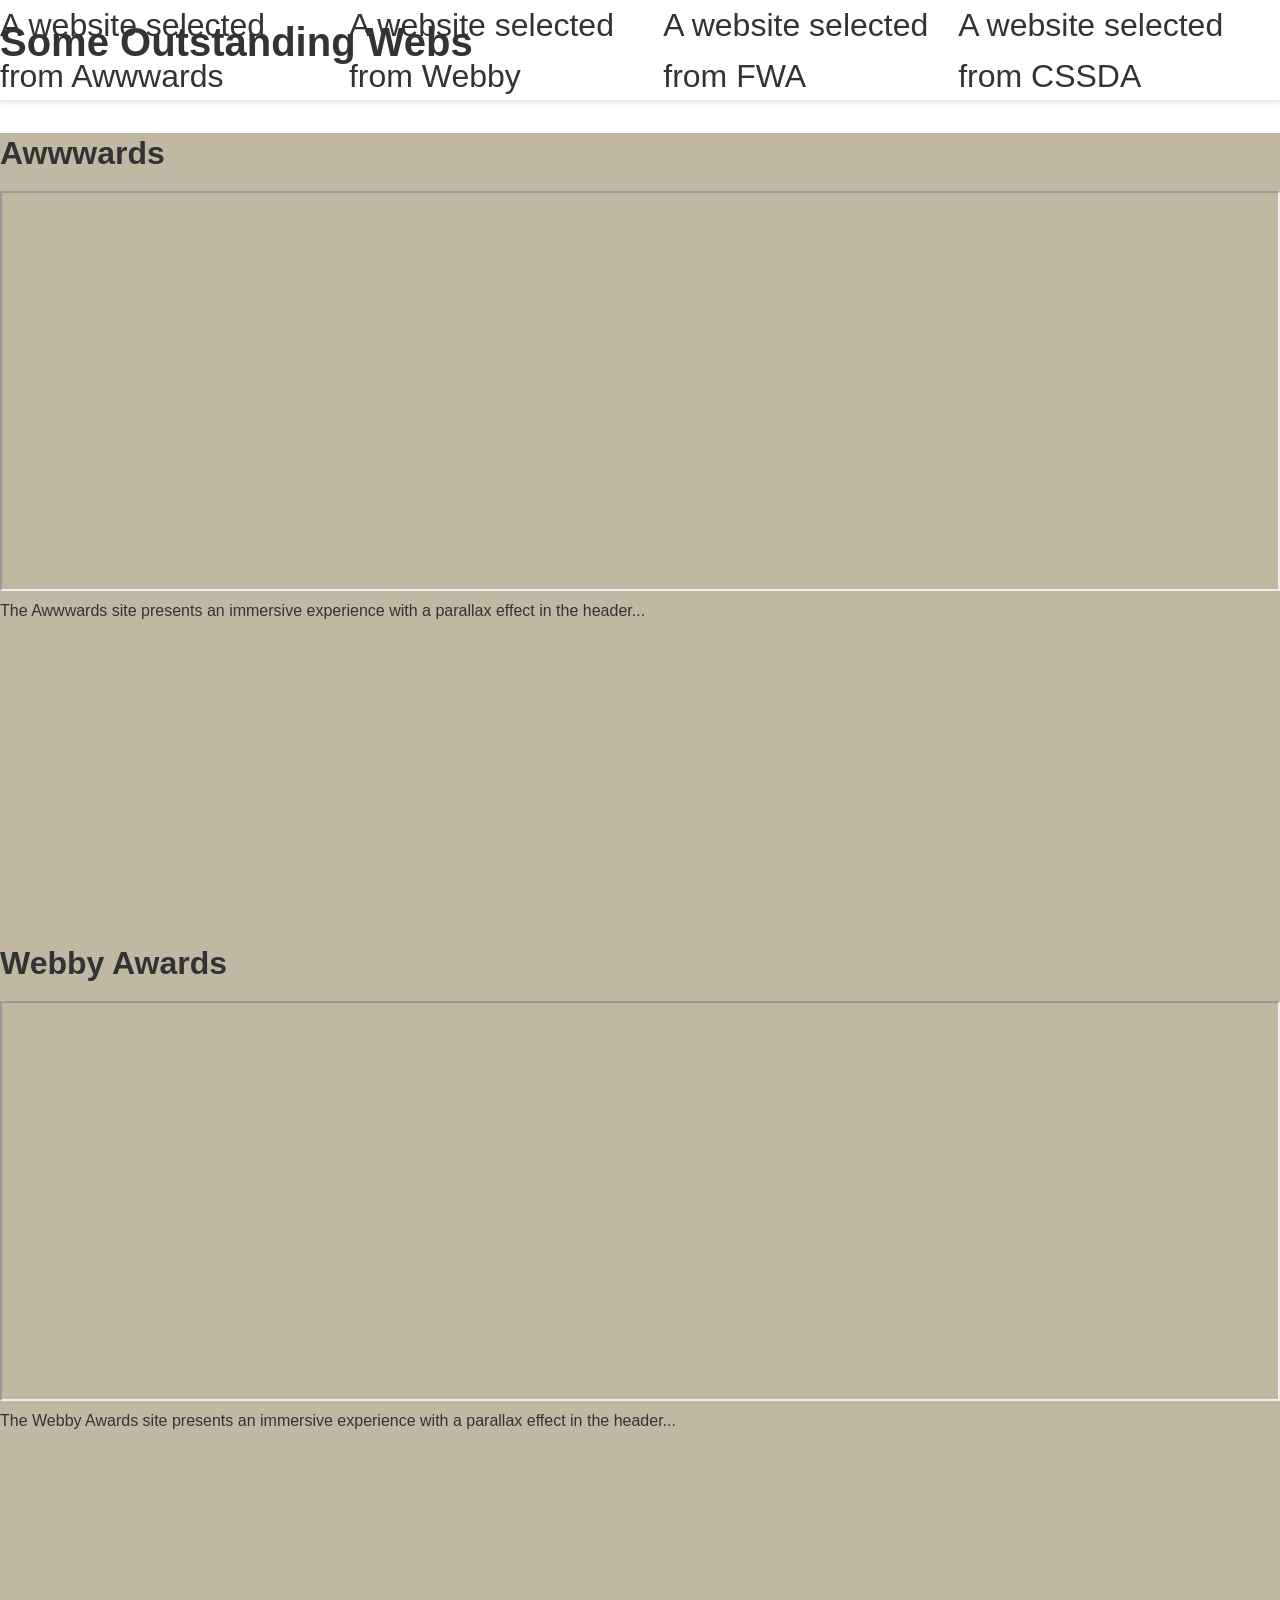
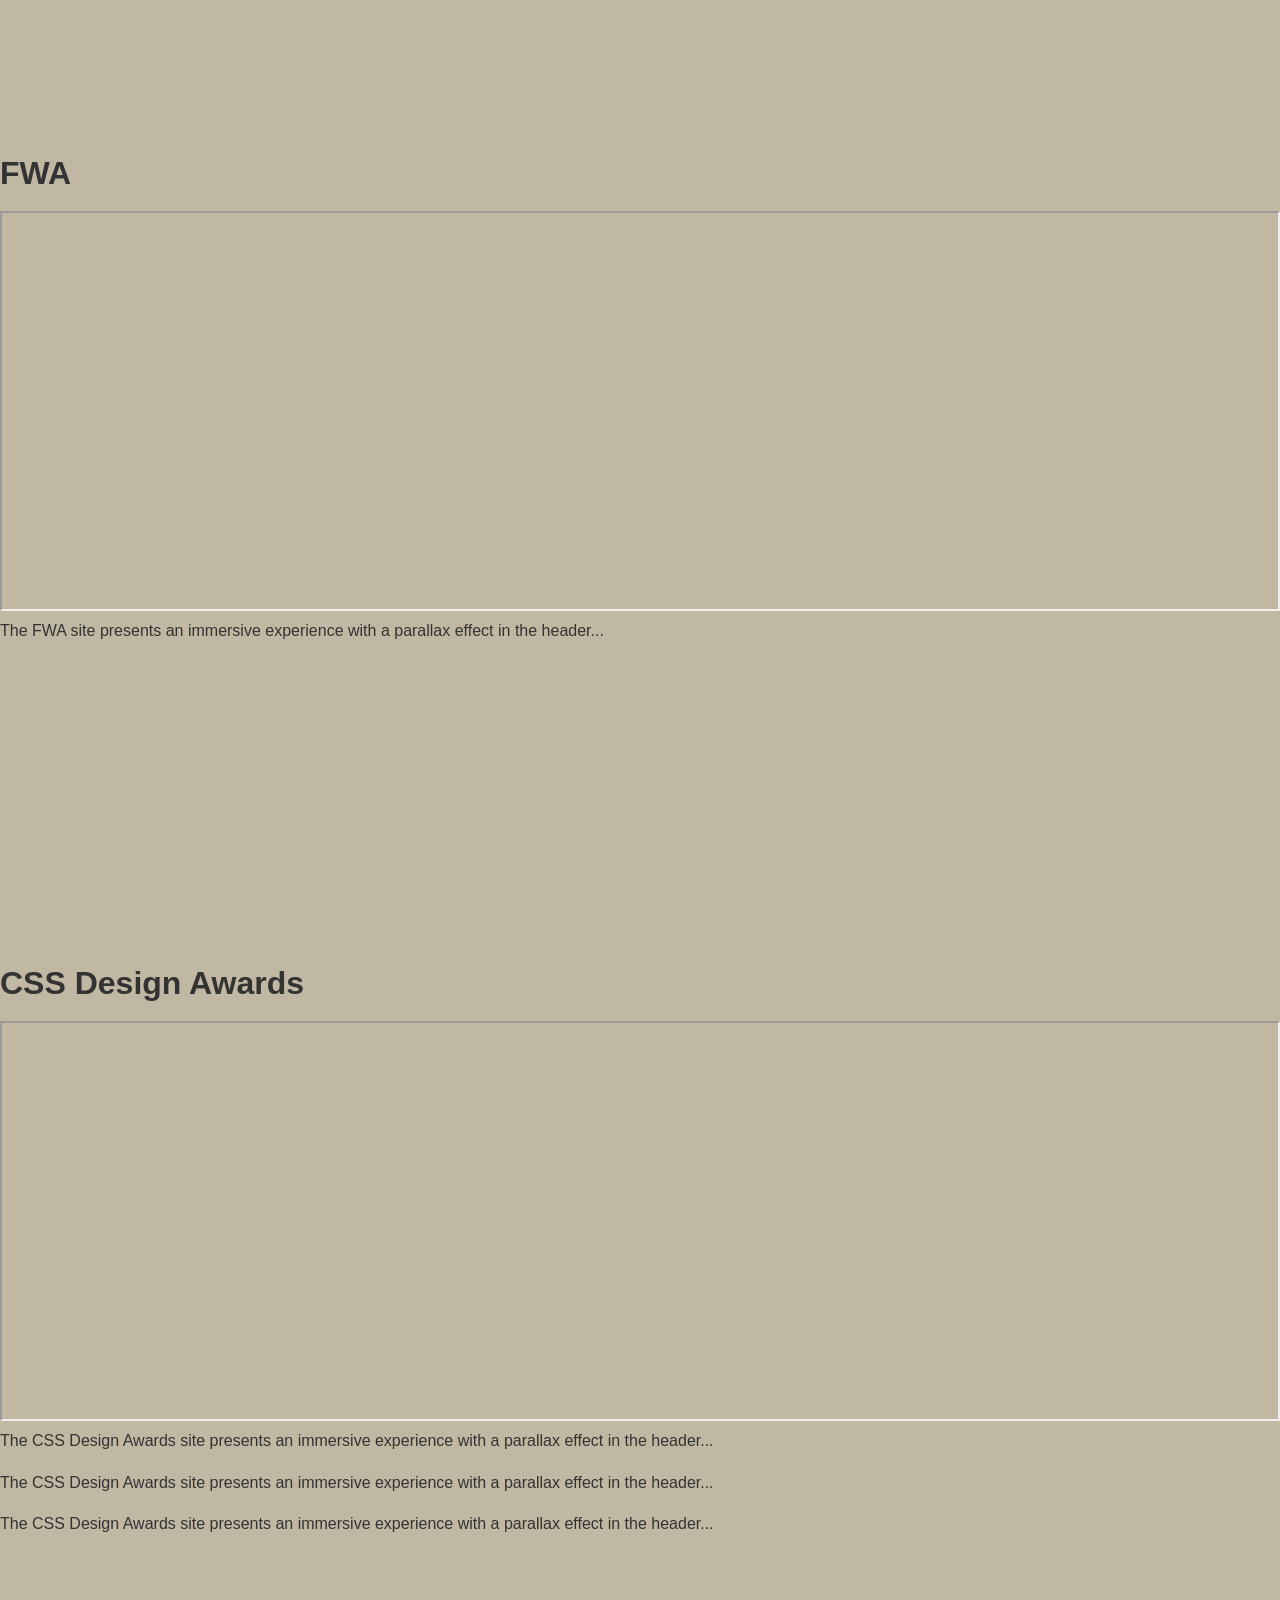
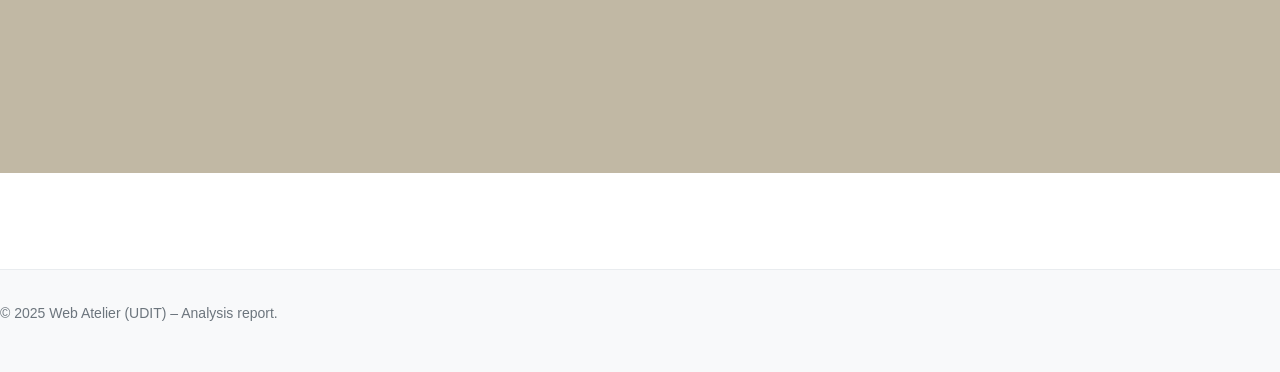
==== sow/index.html @ a5dc0230 "exercises" ====
<!DOCTYPE html>
<html lang="en">
  <head>
    <meta charset="UTF-8" />
    <meta name="viewport" content="width=device-width, initial-scale=1.0" />
    <title>Some Outstanding Webs – Analysis of Award-Winning Sites</title>
    <link rel="stylesheet" href="../assets/css/index.css" />
    <link rel="stylesheet" href="../assets/css/sow.css" />
  </head>
  <body>
    <header>
      <h1>Some Outstanding Webs</h1>
      <nav>
        <!-- Fixed navigation menu -->
        <ul>
          <li><a href="#site-awwwards">A website selected from Awwwards</a></li>
          <li><a href="#site-webby">A website selected from Webby</a></li>
          <li><a href="#site-fwa">A website selected from FWA</a></li>
          <li>
            <a
              href="https://blogs2.fasos.maastrichtuniversity.nl/digitalsociety/2022023/zofiaobiedzinska2022/2022/10/18/about-me/"
              >A website selected from CSSDA</a
            >
          </li>
        </ul>
      </nav>
    </header>

    <main>
      <!-- Individual sections for each site -->
      <section id="site-awwwards">
        <h2>Awwwards</h2>
        <!-- Analysis content for the Awwwards site -->
        <iframe
          src="https://www.awwwards.com"
          title="Awwwards site"
          width="100%"
          height="400"
          loading="lazy"
        >
        </iframe>
        <div class="analysis-text">
          <p>
            The Awwwards site presents an immersive experience with a parallax
            effect in the header...
          </p>
          <!-- more paragraphs -->
        </div>
        <br />
      </section>

      <section id="site-webby">
        <h2>Webby Awards</h2>
        <!-- Analysis content for the Webby site -->
        <iframe
          src="https://www.awwwards.com"
          title="Webby Awards"
          width="100%"
          height="400"
          loading="lazy"
        >
        </iframe>
        <div class="analysis-text">
          <p>
            The Webby Awards site presents an immersive experience with a
            parallax effect in the header...
          </p>
          <!-- more paragraphs -->
        </div>
        <br />
      </section>

      <section id="site-FWA">
        <h2>FWA</h2>
        <!-- Analysis content for the Awwwards site -->
        <iframe
          src="https://www.awwwards.com"
          title="FWA"
          width="100%"
          height="400"
          loading="lazy"
        >
        </iframe>
        <div class="analysis-text">
          <p>
            The FWA site presents an immersive experience with a parallax effect
            in the header...
          </p>
          <!-- more paragraphs -->
        </div>
        <br />
      </section>

      <section id="site-CSS Design Awards">
        <h2>CSS Design Awards</h2>
        <!-- Analysis content for the Webby site -->
        <iframe
          src="https://www.awwwards.com"
          title="CSS Design Awards"
          width="100%"
          height="400"
          loading="lazy"
        >
        </iframe>
        <div class="analysis-text">
          <p>
            The CSS Design Awards site presents an immersive experience with a
            parallax effect in the header...
          </p>
          <p>
            The CSS Design Awards site presents an immersive experience with a
            parallax effect in the header...
          </p>
          <p>
            The CSS Design Awards site presents an immersive experience with a
            parallax effect in the header...
          </p>
          <!-- more paragraphs -->
        </div>
        <br />
      </section>

      <!-- More sections for FWA, CSS Design Awards, etc. -->
    </main>

    <footer>
      <p>© 2025 Web Atelier (UDIT) – Analysis report.</p>
    </footer>
  </body>
</html>
---- assets/css/index.css ----
@import url(https:;//meyerweb.com/eric/tools/css/reset/reset.css);
@import url(site.css);
---- assets/css/sow.css ----
section {
  height: 90vh;
  background-color: rgb(193, 184, 164);
}

header {
  background: #ffffff;
  box-shadow: 0 2px 5px rgba(0, 0, 0, 0.1);
}
nav {
  position: fixed;
  top: 0;
  z-index: 1000;
}
nav ul {
  list-style: none;
  margin: 0;
  padding: 0;
  display: flex;
}
nav ul li {
  margin-right: 1rem;
}
nav ul li a {
  text-decoration: none;
  color: #333;
  font-size: 2rem;
}
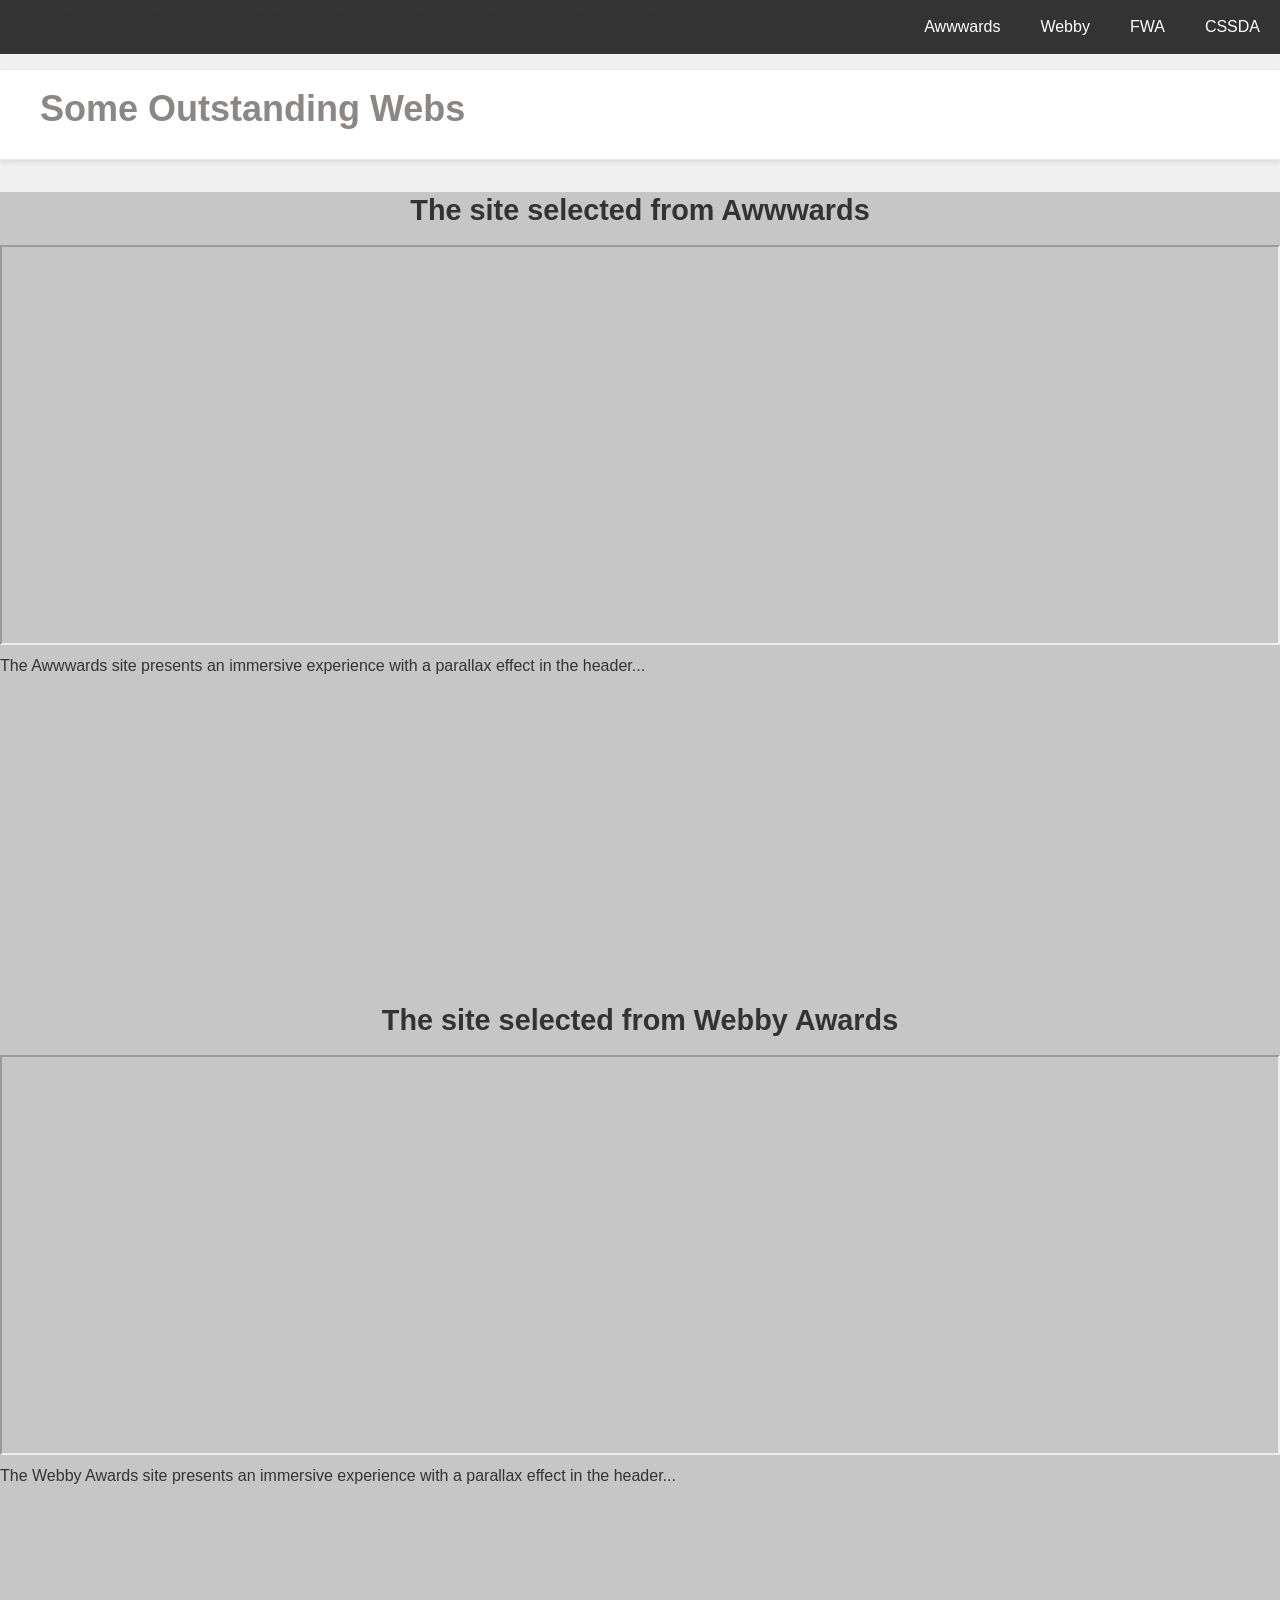
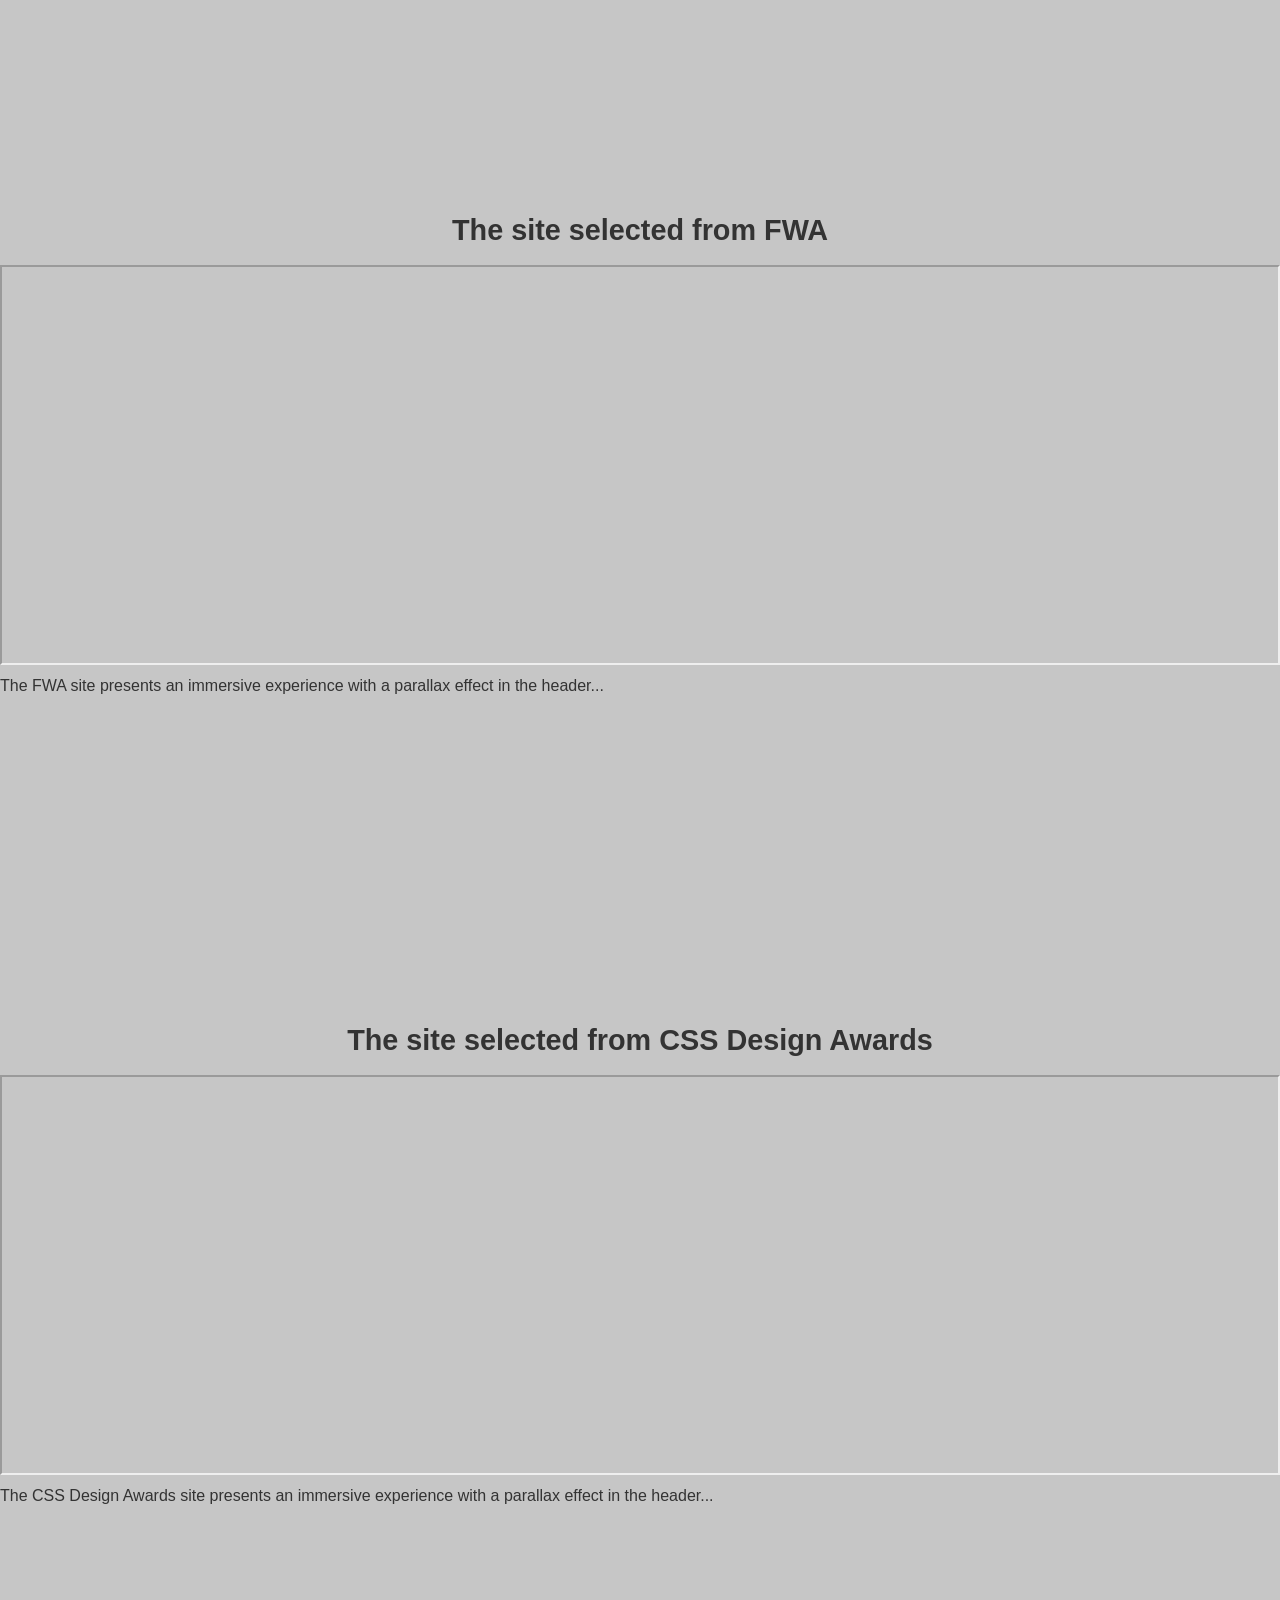
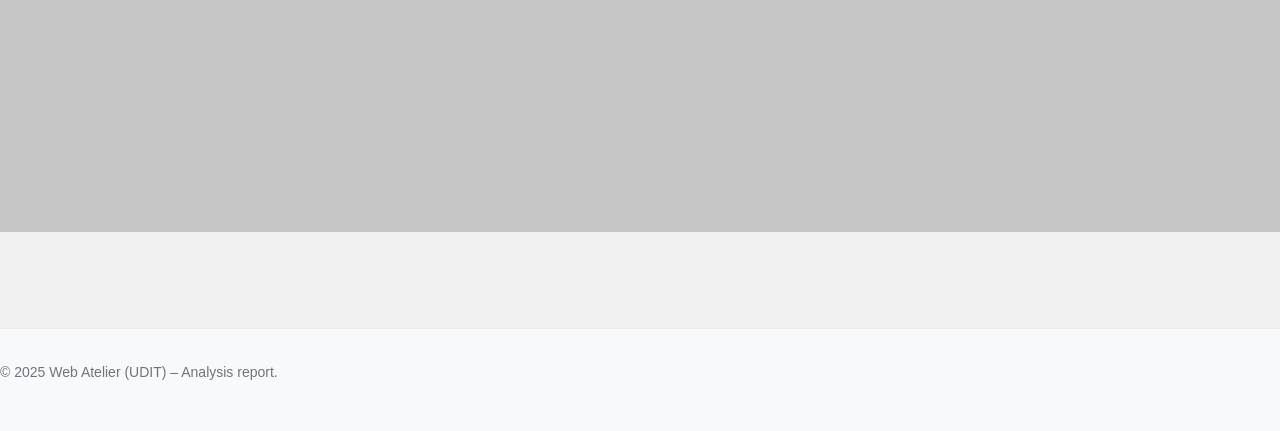
==== commit dd411384: "headers" ====
--- a/sow/index.html
+++ b/sow/index.html
@@ -3,25 +3,27 @@
   <head>
     <meta charset="UTF-8" />
     <meta name="viewport" content="width=device-width, initial-scale=1.0" />
+
     <title>Some Outstanding Webs – Analysis of Award-Winning Sites</title>
     <link rel="stylesheet" href="../assets/css/index.css" />
     <link rel="stylesheet" href="../assets/css/sow.css" />
   </head>
   <body>
+    <div class="topnav">
+      <a href="#site-awwwards">Awwwards</a>
+      <a href="#site-webby">Webby</a>
+      <a href="#site-FWA">FWA</a>
+      <a href="#site-cssda">CSSDA</a>
+    </div>
+
     <header>
       <h1>Some Outstanding Webs</h1>
-      <nav>
-        <!-- Fixed navigation menu -->
+      <nav class="header-nav">
         <ul>
           <li><a href="#site-awwwards">A website selected from Awwwards</a></li>
           <li><a href="#site-webby">A website selected from Webby</a></li>
           <li><a href="#site-fwa">A website selected from FWA</a></li>
-          <li>
-            <a
-              href="https://blogs2.fasos.maastrichtuniversity.nl/digitalsociety/2022023/zofiaobiedzinska2022/2022/10/18/about-me/"
-              >A website selected from CSSDA</a
-            >
-          </li>
+          <li><a href="#site-cssda">A website selected from CSSDA</a></li>
         </ul>
       </nav>
     </header>
@@ -29,7 +31,7 @@
     <main>
       <!-- Individual sections for each site -->
       <section id="site-awwwards">
-        <h2>Awwwards</h2>
+        <h2>The site selected from Awwwards</h2>
         <!-- Analysis content for the Awwwards site -->
         <iframe
           src="https://www.awwwards.com"
@@ -50,7 +52,7 @@
       </section>
 
       <section id="site-webby">
-        <h2>Webby Awards</h2>
+        <h2>The site selected from Webby Awards</h2>
         <!-- Analysis content for the Webby site -->
         <iframe
           src="https://www.awwwards.com"
@@ -71,7 +73,7 @@
       </section>
 
       <section id="site-FWA">
-        <h2>FWA</h2>
+        <h2>The site selected from FWA</h2>
         <!-- Analysis content for the Awwwards site -->
         <iframe
           src="https://www.awwwards.com"
@@ -91,8 +93,8 @@
         <br />
       </section>
 
-      <section id="site-CSS Design Awards">
-        <h2>CSS Design Awards</h2>
+      <section id="site-cssda">
+        <h2>The site selected from CSS Design Awards</h2>
         <!-- Analysis content for the Webby site -->
         <iframe
           src="https://www.awwwards.com"
@@ -103,14 +105,6 @@
         >
         </iframe>
         <div class="analysis-text">
-          <p>
-            The CSS Design Awards site presents an immersive experience with a
-            parallax effect in the header...
-          </p>
-          <p>
-            The CSS Design Awards site presents an immersive experience with a
-            parallax effect in the header...
-          </p>
           <p>
             The CSS Design Awards site presents an immersive experience with a
             parallax effect in the header...
--- a/assets/css/sow.css
+++ b/assets/css/sow.css
@@ -1,28 +1,119 @@
 section {
   height: 90vh;
-  background-color: rgb(193, 184, 164);
+  background-color: #c6c6c6;
+}
+section {
+  scroll-margin-top: 70px; /* wysokość menu */
+}
+#site-awwwards {
+  background-color: #c6c6c6;
+}
+#site-webby {
+  background-color: #c6c6c6;
+}
+#site-fwa {
+  background-color: #c6c6c6;
+}
+#site-cssda {
+  background-color: #c6c6c6;
 }
 
 header {
   background: #ffffff;
   box-shadow: 0 2px 5px rgba(0, 0, 0, 0.1);
 }
+header {
+  margin-top: 70px; /* aby nie wchodziło pod menu */
+}
+
 nav {
   position: fixed;
   top: 0;
   z-index: 1000;
 }
+
 nav ul {
   list-style: none;
   margin: 0;
   padding: 0;
   display: flex;
+  justify-content: center;
+  gap: 20px;
 }
 nav ul li {
   margin-right: 1rem;
 }
-nav ul li a {
+body {
+  margin: 0;
+  font-family: Arial, sans-serif;
+}
+
+/* Pasek nawigacyjny */
+.topnav {
+  position: fixed; /* przykleja menu do góry ekranu */
+  top: 0;
+  right: 0;
+  width: 100%; /* menu na całą szerokość strony */
+  background-color: #333;
+  overflow: hidden;
+  display: flex;
+  justify-content: flex-end; /* elementy po prawej stronie */
+}
+
+/* Linki w menu */
+.topnav a {
+  color: white;
+  text-align: center;
+  padding: 14px 20px;
   text-decoration: none;
+  display: block;
+}
+
+/* Efekt po najechaniu myszką */
+.topnav a:hover {
+  background-color: #575757;
+}
+
+header {
+  margin-top: 70px; /* odstęp od przyklejonego menu */
+  padding-left: 40px;
+  background-color: white;
+}
+
+header h1 {
+  font-size: 36px;
+  color: #8d8686;
+  margin-bottom: 10px;
+  font-weight: bold;
+}
+
+/* Wyśrodkowanie nagłówka */
+header h1 {
+  text-align: left;
+  font-size: 36px;
+  color: #8d8686;
+  margin-bottom: 10px;
+  font-weight: bold;
+}
+
+/* Wyśrodkowanie linków w headerze */
+header .header-nav ul {
+  display: flex;
+  justify-content: center; /* centrowanie poziome */
+  gap: 20px; /* odstęp między linkami */
+  padding: 0;
+  list-style: none;
+}
+
+header .header-nav ul li a {
+  font-size: 0.6rem; /* delikatnie mniejsza czcionka */
   color: #333;
-  font-size: 2rem;
+  text-decoration: none;
 }
+/* Wyśrodkowanie podtytułów w sekcjach */
+section h2 {
+  text-align: center; /* wyśrodkowanie poziome */
+  font-size: 1.8rem; /* możesz zmienić rozmiar czcionki */
+  margin-bottom: 1rem; /* odstęp pod nagłówkiem */
+  color: #333; /* kolor czcionki, możesz zmienić */
+}
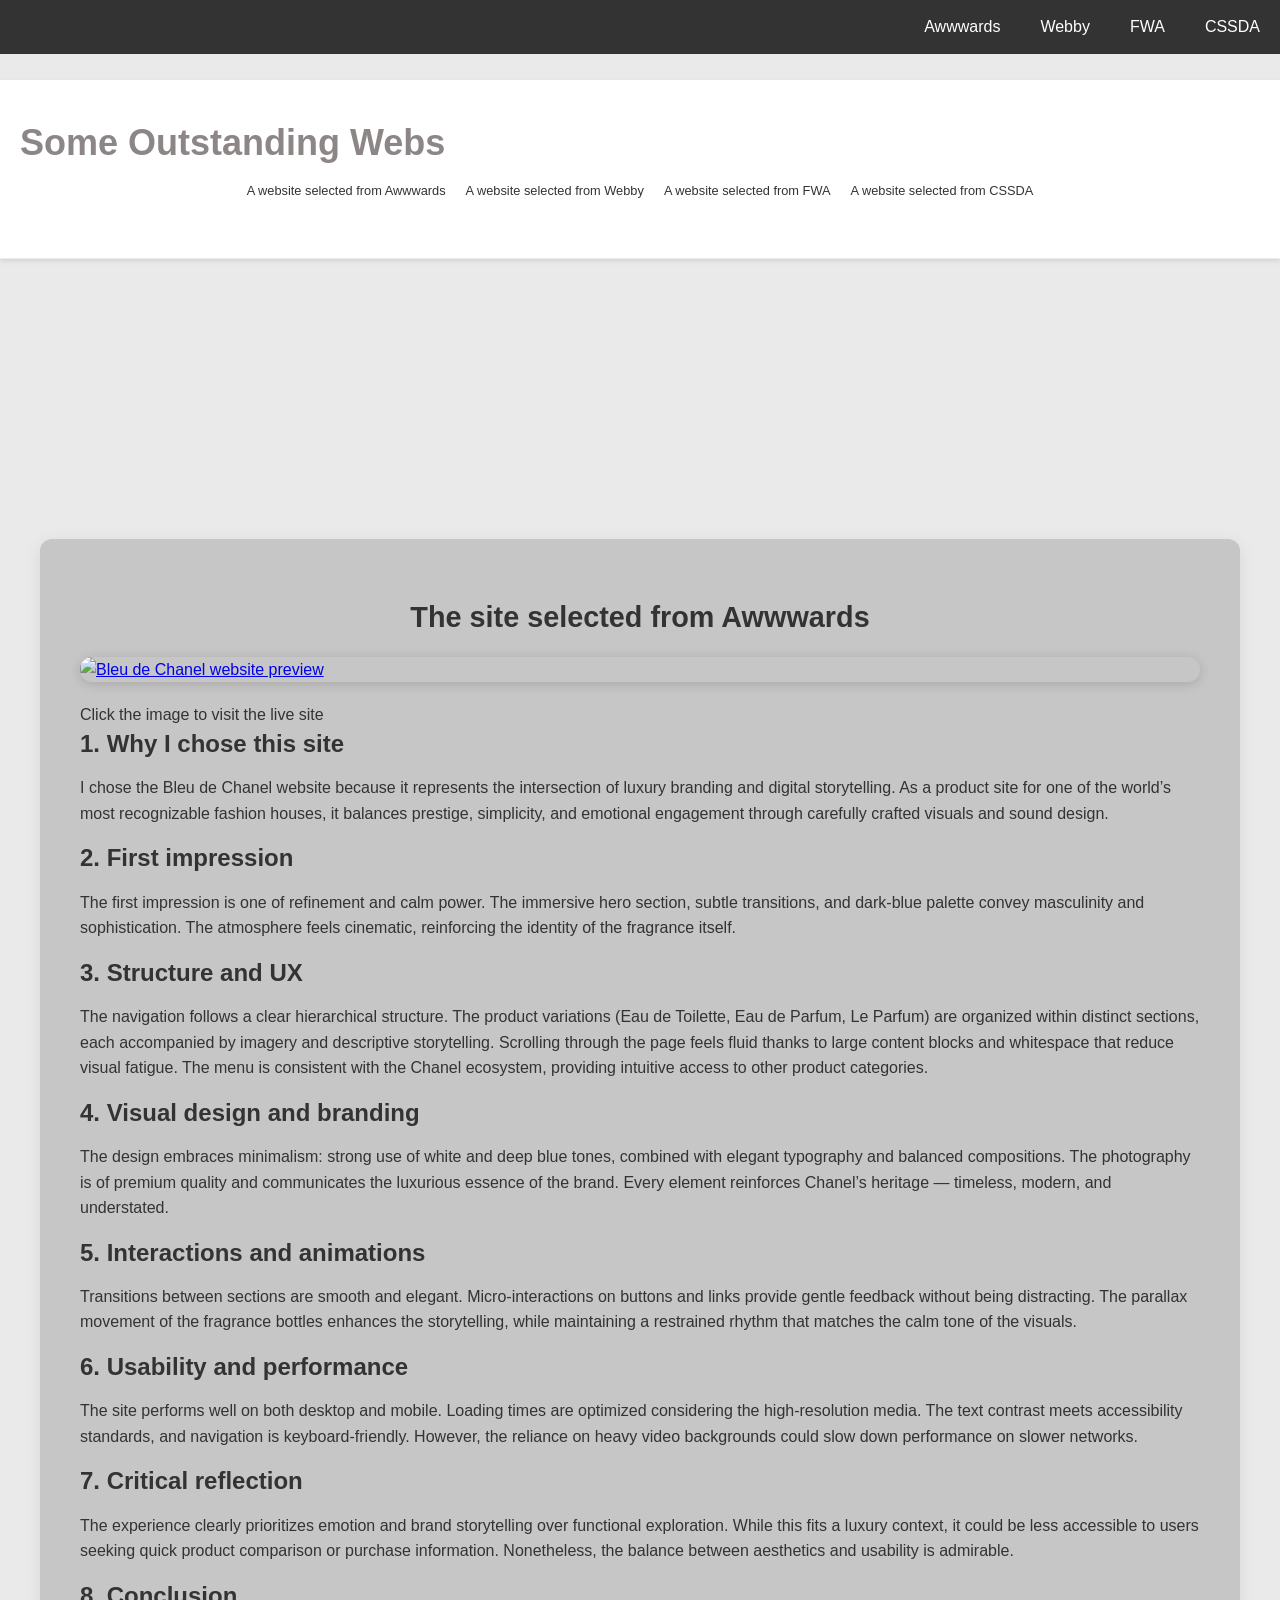
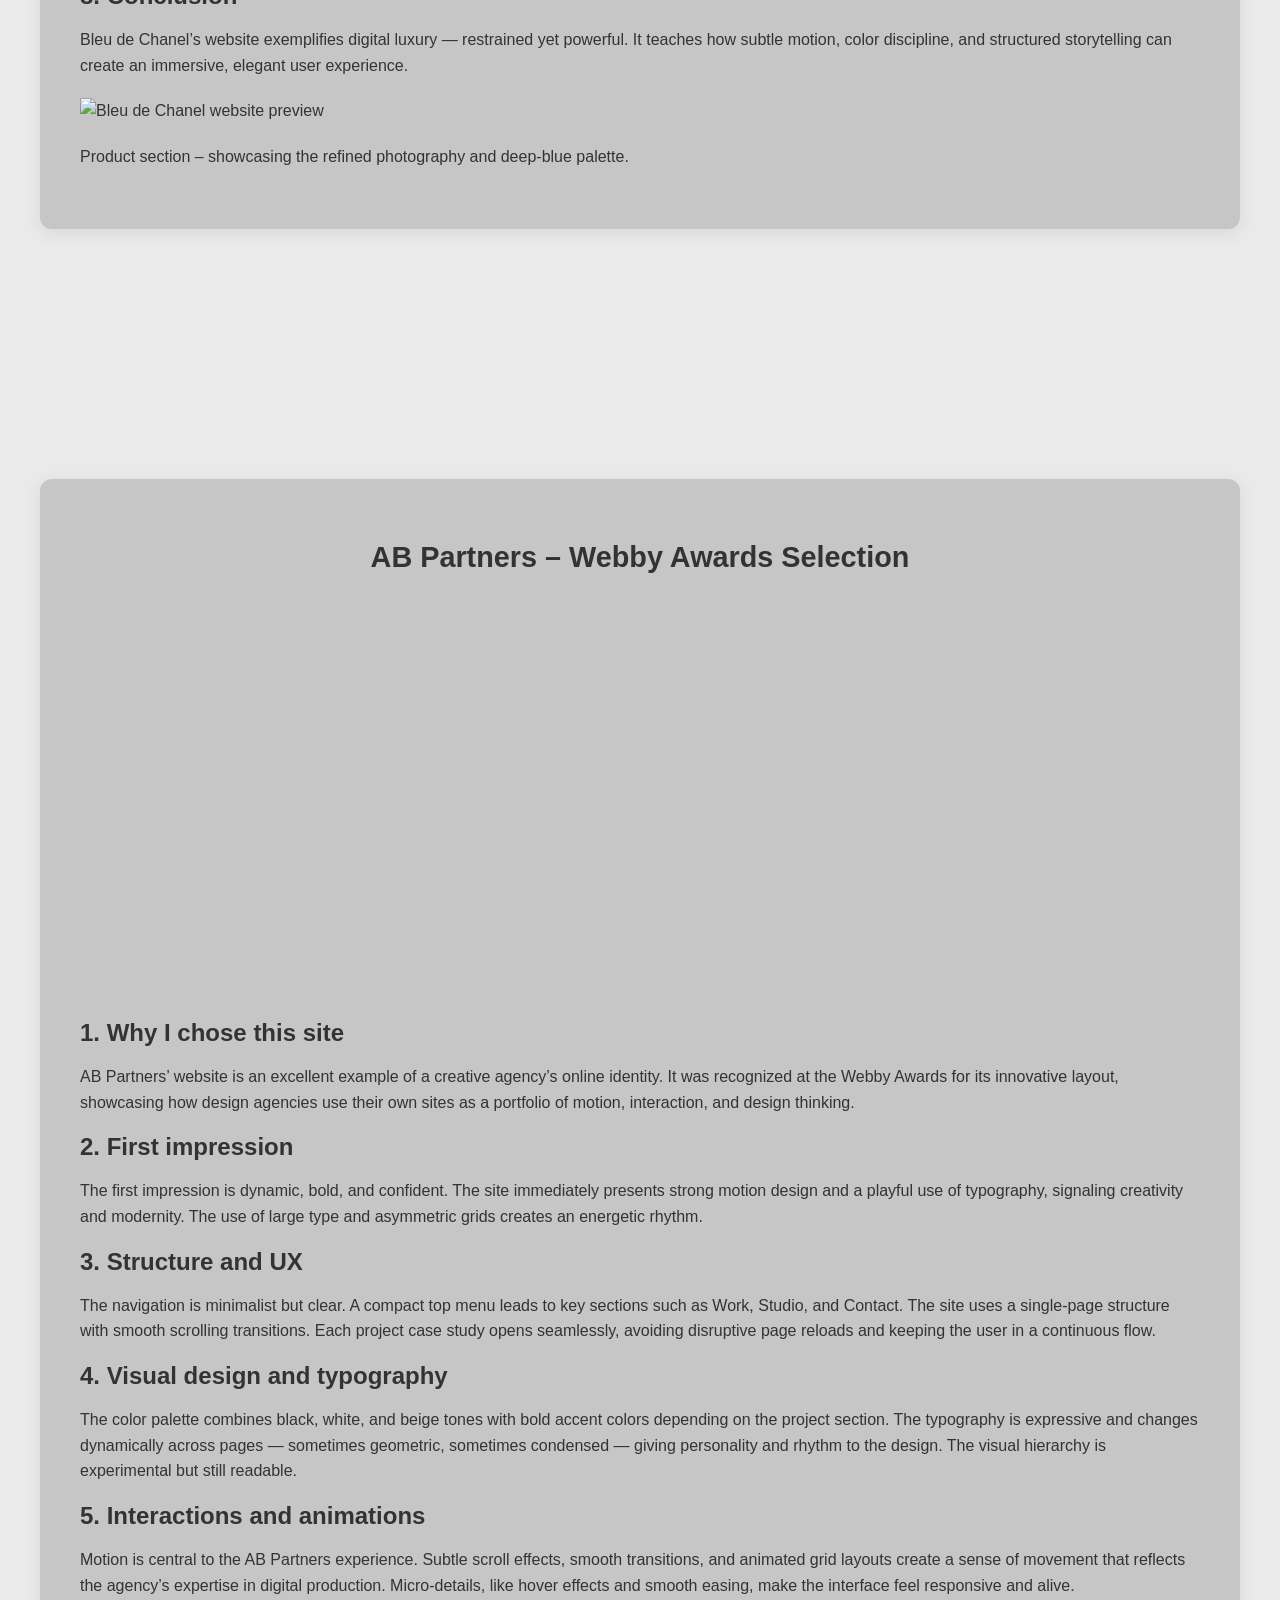
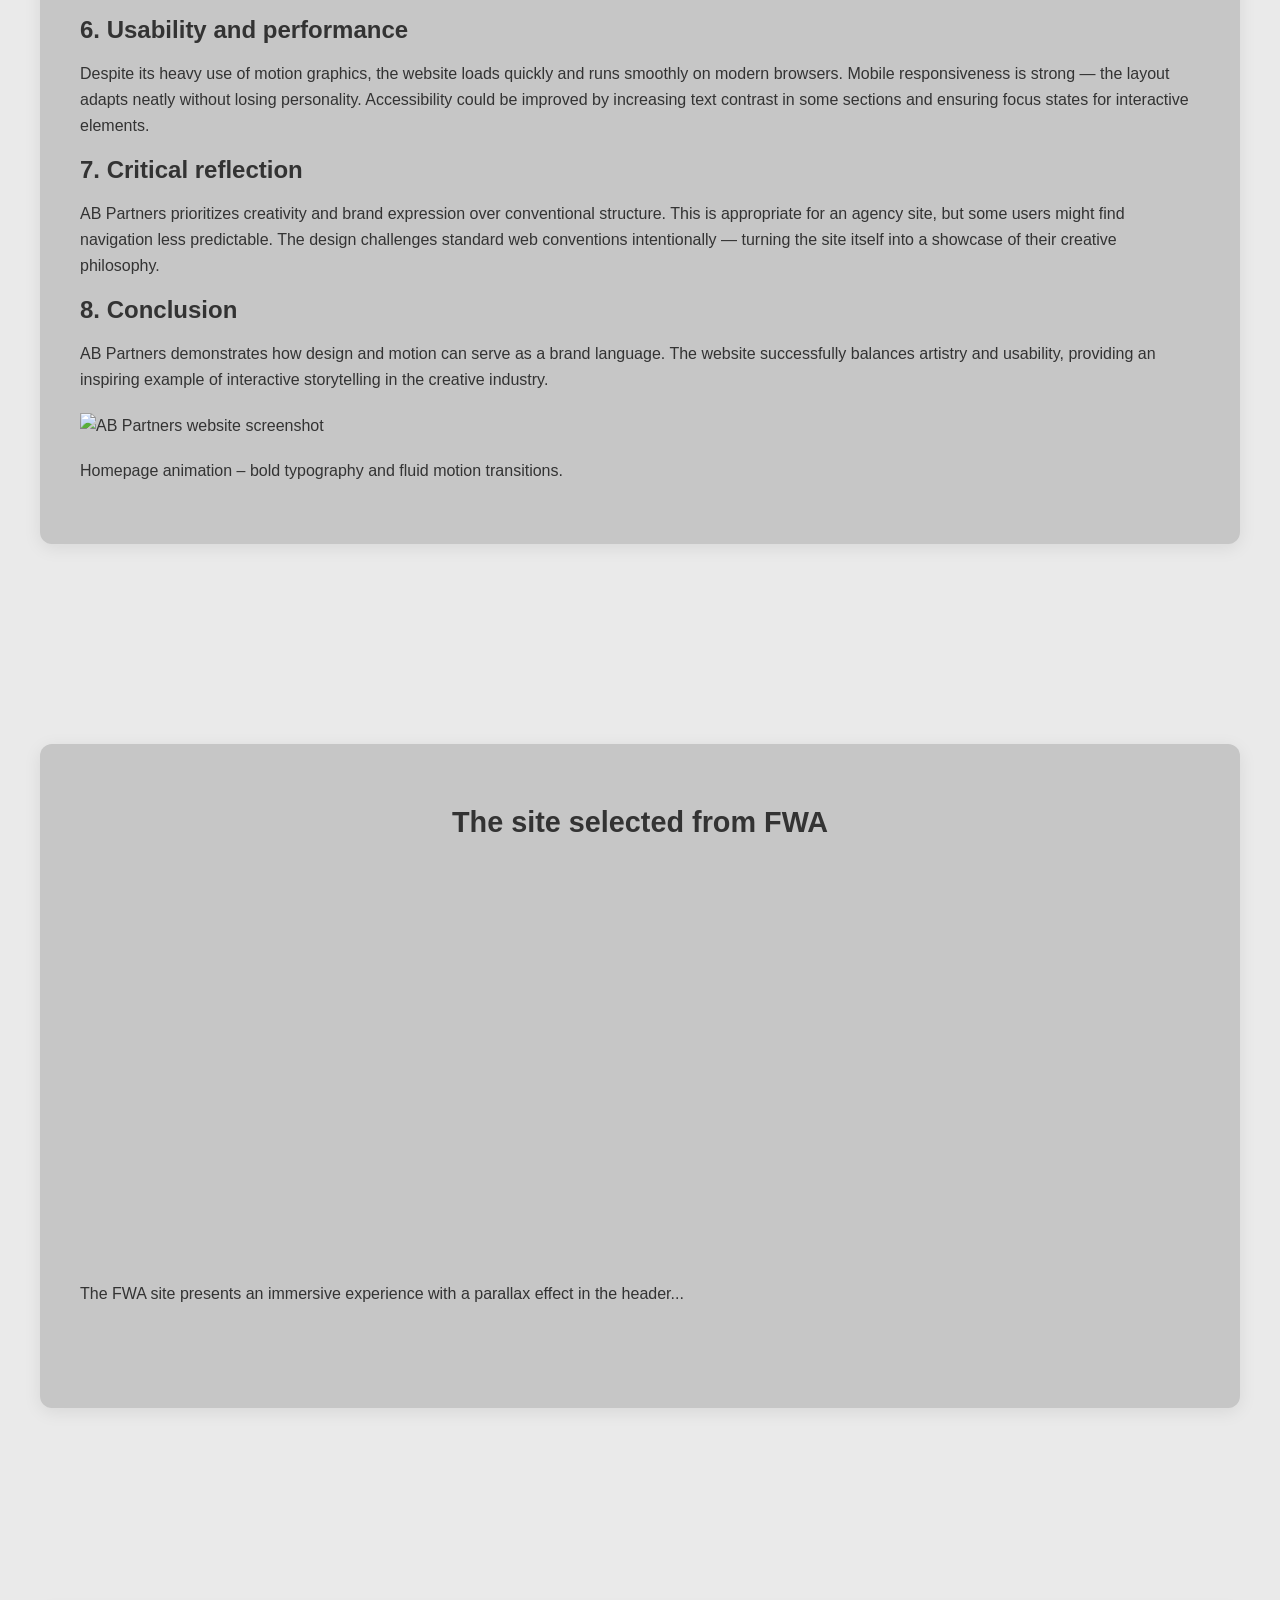
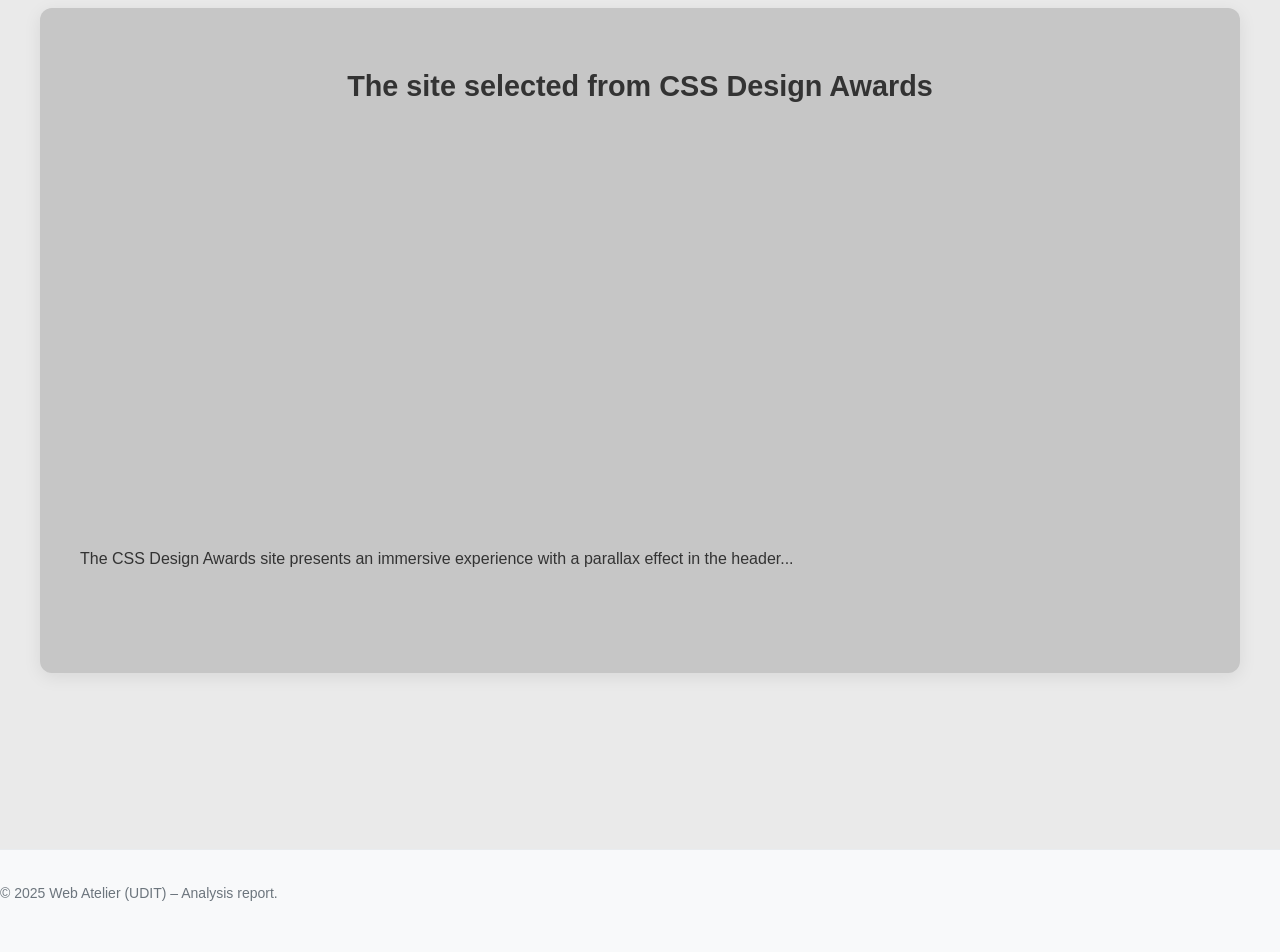
==== commit 141293d9: "2 sections" ====
--- a/sow/index.html
+++ b/sow/index.html
@@ -32,44 +32,202 @@
       <!-- Individual sections for each site -->
       <section id="site-awwwards">
         <h2>The site selected from Awwwards</h2>
-        <!-- Analysis content for the Awwwards site -->
+
+        <figure class="site-preview">
+          <a
+            href="https://www.chanel.com/fr/parfums/bleu-de-chanel/les-fragrances/"
+            target="_blank"
+            rel="noopener noreferrer"
+          >
+            <img
+              src="https://ik.imagekit.io/wv5ktt3vw/Zrzut%20ekranu%202025-10-15%20o%2020.57.36.png?updatedAt=1760554734093"
+              alt="Bleu de Chanel website preview"
+              width="100%"
+            />
+          </a>
+          <figcaption>Click the image to visit the live site</figcaption>
+        </figure>
+
+        <div class="analysis-text">
+          <h3>1. Why I chose this site</h3>
+          <p>
+            I chose the Bleu de Chanel website because it represents the
+            intersection of luxury branding and digital storytelling. As a
+            product site for one of the world’s most recognizable fashion
+            houses, it balances prestige, simplicity, and emotional engagement
+            through carefully crafted visuals and sound design.
+          </p>
+
+          <h3>2. First impression</h3>
+          <p>
+            The first impression is one of refinement and calm power. The
+            immersive hero section, subtle transitions, and dark-blue palette
+            convey masculinity and sophistication. The atmosphere feels
+            cinematic, reinforcing the identity of the fragrance itself.
+          </p>
+
+          <h3>3. Structure and UX</h3>
+          <p>
+            The navigation follows a clear hierarchical structure. The product
+            variations (Eau de Toilette, Eau de Parfum, Le Parfum) are organized
+            within distinct sections, each accompanied by imagery and
+            descriptive storytelling. Scrolling through the page feels fluid
+            thanks to large content blocks and whitespace that reduce visual
+            fatigue. The menu is consistent with the Chanel ecosystem, providing
+            intuitive access to other product categories.
+          </p>
+
+          <h3>4. Visual design and branding</h3>
+          <p>
+            The design embraces minimalism: strong use of white and deep blue
+            tones, combined with elegant typography and balanced compositions.
+            The photography is of premium quality and communicates the luxurious
+            essence of the brand. Every element reinforces Chanel’s heritage —
+            timeless, modern, and understated.
+          </p>
+
+          <h3>5. Interactions and animations</h3>
+          <p>
+            Transitions between sections are smooth and elegant.
+            Micro-interactions on buttons and links provide gentle feedback
+            without being distracting. The parallax movement of the fragrance
+            bottles enhances the storytelling, while maintaining a restrained
+            rhythm that matches the calm tone of the visuals.
+          </p>
+
+          <h3>6. Usability and performance</h3>
+          <p>
+            The site performs well on both desktop and mobile. Loading times are
+            optimized considering the high-resolution media. The text contrast
+            meets accessibility standards, and navigation is keyboard-friendly.
+            However, the reliance on heavy video backgrounds could slow down
+            performance on slower networks.
+          </p>
+
+          <h3>7. Critical reflection</h3>
+          <p>
+            The experience clearly prioritizes emotion and brand storytelling
+            over functional exploration. While this fits a luxury context, it
+            could be less accessible to users seeking quick product comparison
+            or purchase information. Nonetheless, the balance between aesthetics
+            and usability is admirable.
+          </p>
+
+          <h3>8. Conclusion</h3>
+          <p>
+            Bleu de Chanel’s website exemplifies digital luxury — restrained yet
+            powerful. It teaches how subtle motion, color discipline, and
+            structured storytelling can create an immersive, elegant user
+            experience.
+          </p>
+
+          <figure>
+            <img
+              src="https://www.chanel.com/images//t_one/t_fashion//v1711023999055/bleu-de-chanel-fragrance-eau-de-parfum-spray-100ml-107210-8841842868254.jpg"
+              alt="Bleu de Chanel website preview"
+              width="100%"
+            />
+            <figcaption>
+              Product section – showcasing the refined photography and deep-blue
+              palette.
+            </figcaption>
+          </figure>
+        </div>
+      </section>
+
+      <!-- WEBBY SECTION -->
+      <section id="site-webby">
+        <h2>AB Partners – Webby Awards Selection</h2>
+
         <iframe
-          src="https://www.awwwards.com"
-          title="Awwwards site"
+          src="https://www.abpartners.co/"
+          title="AB Partners – Webby Awards Website"
           width="100%"
           height="400"
           loading="lazy"
-        >
-        </iframe>
-        <div class="analysis-text">
-          <p>
-            The Awwwards site presents an immersive experience with a parallax
-            effect in the header...
-          </p>
-          <!-- more paragraphs -->
-        </div>
-        <br />
-      </section>
-
-      <section id="site-webby">
-        <h2>The site selected from Webby Awards</h2>
-        <!-- Analysis content for the Webby site -->
-        <iframe
-          src="https://www.awwwards.com"
-          title="Webby Awards"
-          width="100%"
-          height="400"
-          loading="lazy"
-        >
-        </iframe>
-        <div class="analysis-text">
-          <p>
-            The Webby Awards site presents an immersive experience with a
-            parallax effect in the header...
-          </p>
-          <!-- more paragraphs -->
-        </div>
-        <br />
+        ></iframe>
+
+        <div class="analysis-text">
+          <h3>1. Why I chose this site</h3>
+          <p>
+            AB Partners’ website is an excellent example of a creative agency’s
+            online identity. It was recognized at the Webby Awards for its
+            innovative layout, showcasing how design agencies use their own
+            sites as a portfolio of motion, interaction, and design thinking.
+          </p>
+
+          <h3>2. First impression</h3>
+          <p>
+            The first impression is dynamic, bold, and confident. The site
+            immediately presents strong motion design and a playful use of
+            typography, signaling creativity and modernity. The use of large
+            type and asymmetric grids creates an energetic rhythm.
+          </p>
+
+          <h3>3. Structure and UX</h3>
+          <p>
+            The navigation is minimalist but clear. A compact top menu leads to
+            key sections such as Work, Studio, and Contact. The site uses a
+            single-page structure with smooth scrolling transitions. Each
+            project case study opens seamlessly, avoiding disruptive page
+            reloads and keeping the user in a continuous flow.
+          </p>
+
+          <h3>4. Visual design and typography</h3>
+          <p>
+            The color palette combines black, white, and beige tones with bold
+            accent colors depending on the project section. The typography is
+            expressive and changes dynamically across pages — sometimes
+            geometric, sometimes condensed — giving personality and rhythm to
+            the design. The visual hierarchy is experimental but still readable.
+          </p>
+
+          <h3>5. Interactions and animations</h3>
+          <p>
+            Motion is central to the AB Partners experience. Subtle scroll
+            effects, smooth transitions, and animated grid layouts create a
+            sense of movement that reflects the agency’s expertise in digital
+            production. Micro-details, like hover effects and smooth easing,
+            make the interface feel responsive and alive.
+          </p>
+
+          <h3>6. Usability and performance</h3>
+          <p>
+            Despite its heavy use of motion graphics, the website loads quickly
+            and runs smoothly on modern browsers. Mobile responsiveness is
+            strong — the layout adapts neatly without losing personality.
+            Accessibility could be improved by increasing text contrast in some
+            sections and ensuring focus states for interactive elements.
+          </p>
+
+          <h3>7. Critical reflection</h3>
+          <p>
+            AB Partners prioritizes creativity and brand expression over
+            conventional structure. This is appropriate for an agency site, but
+            some users might find navigation less predictable. The design
+            challenges standard web conventions intentionally — turning the site
+            itself into a showcase of their creative philosophy.
+          </p>
+
+          <h3>8. Conclusion</h3>
+          <p>
+            AB Partners demonstrates how design and motion can serve as a brand
+            language. The website successfully balances artistry and usability,
+            providing an inspiring example of interactive storytelling in the
+            creative industry.
+          </p>
+
+          <figure>
+            <img
+              src="https://uploads-ssl.webflow.com/61f91f6c1c3eb75a693aebc7/6231a8efb22e564f6ab7e8b0_ABPartners-WebbyAward.png"
+              alt="AB Partners website screenshot"
+              width="100%"
+            />
+            <figcaption>
+              Homepage animation – bold typography and fluid motion transitions.
+            </figcaption>
+          </figure>
+        </div>
       </section>
 
       <section id="site-FWA">
--- a/assets/css/sow.css
+++ b/assets/css/sow.css
@@ -1,66 +1,19 @@
-section {
-  height: 90vh;
-  background-color: #c6c6c6;
-}
-section {
-  scroll-margin-top: 70px; /* wysokość menu */
-}
-#site-awwwards {
-  background-color: #c6c6c6;
-}
-#site-webby {
-  background-color: #c6c6c6;
-}
-#site-fwa {
-  background-color: #c6c6c6;
-}
-#site-cssda {
-  background-color: #c6c6c6;
+/* =============================
+   CLEAN LAYOUT FOR OVERLAPPING SECTIONS
+   ============================= */
+
+/* Sticky top navigation bar */
+.topnav {
+  position: fixed;
+  top: 0;
+  left: 0;
+  width: 100%;
+  background-color: #333;
+  display: flex;
+  justify-content: flex-end;
+  z-index: 9999;
 }
 
-header {
-  background: #ffffff;
-  box-shadow: 0 2px 5px rgba(0, 0, 0, 0.1);
-}
-header {
-  margin-top: 70px; /* aby nie wchodziło pod menu */
-}
-
-nav {
-  position: fixed;
-  top: 0;
-  z-index: 1000;
-}
-
-nav ul {
-  list-style: none;
-  margin: 0;
-  padding: 0;
-  display: flex;
-  justify-content: center;
-  gap: 20px;
-}
-nav ul li {
-  margin-right: 1rem;
-}
-body {
-  margin: 0;
-  font-family: Arial, sans-serif;
-}
-
-/* Pasek nawigacyjny */
-.topnav {
-  position: fixed; /* przykleja menu do góry ekranu */
-  top: 0;
-  right: 0;
-  width: 100%; /* menu na całą szerokość strony */
-  background-color: #333;
-  overflow: hidden;
-  display: flex;
-  justify-content: flex-end; /* elementy po prawej stronie */
-}
-
-/* Linki w menu */
 .topnav a {
   color: white;
   text-align: center;
@@ -69,15 +22,23 @@
   display: block;
 }
 
-/* Efekt po najechaniu myszką */
 .topnav a:hover {
   background-color: #575757;
 }
 
+/* Body */
+body {
+  margin: 0;
+  font-family: Arial, sans-serif;
+  background-color: #eaeaea;
+}
+
+/* Header */
 header {
-  margin-top: 70px; /* odstęp od przyklejonego menu */
-  padding-left: 40px;
-  background-color: white;
+  margin-top: 80px; /* space for fixed navbar */
+  padding: 40px 20px;
+  background-color: #fff;
+  box-shadow: 0 2px 5px rgba(0, 0, 0, 0.1);
 }
 
 header h1 {
@@ -85,35 +46,91 @@
   color: #8d8686;
   margin-bottom: 10px;
   font-weight: bold;
+  text-align: left;
 }
 
-/* Wyśrodkowanie nagłówka */
-header h1 {
-  text-align: left;
-  font-size: 36px;
-  color: #8d8686;
-  margin-bottom: 10px;
-  font-weight: bold;
-}
-
-/* Wyśrodkowanie linków w headerze */
+/* Header nav links */
 header .header-nav ul {
   display: flex;
-  justify-content: center; /* centrowanie poziome */
-  gap: 20px; /* odstęp między linkami */
+  justify-content: center;
+  gap: 20px;
   padding: 0;
   list-style: none;
 }
 
 header .header-nav ul li a {
-  font-size: 0.6rem; /* delikatnie mniejsza czcionka */
+  font-size: 0.8rem;
   color: #333;
   text-decoration: none;
 }
-/* Wyśrodkowanie podtytułów w sekcjach */
+
+/* Section styling */
+section {
+  background-color: #c6c6c6;
+  padding: 60px 40px;
+  margin: 200px auto 80px auto; /* top margin ensures space from previous section */
+  max-width: 1200px;
+  border-radius: 12px;
+  box-shadow: 0 4px 18px rgba(0, 0, 0, 0.08);
+  box-sizing: border-box;
+  min-height: auto; /* allows sections to grow with content */
+  clear: both;
+}
+
+/* Extra spacing specifically for Webby section */
+#site-webby {
+  margin-top: 250px; /* ensures it starts well below Awwwards section */
+}
+
+/* Headings inside sections */
 section h2 {
-  text-align: center; /* wyśrodkowanie poziome */
-  font-size: 1.8rem; /* możesz zmienić rozmiar czcionki */
-  margin-bottom: 1rem; /* odstęp pod nagłówkiem */
-  color: #333; /* kolor czcionki, możesz zmienić */
+  text-align: center;
+  font-size: 1.8rem;
+  margin-bottom: 1rem;
+  color: #333;
 }
+
+/* Section images and iframes */
+iframe,
+img {
+  display: block;
+  max-width: 100%;
+  border: none;
+  margin: 20px auto;
+}
+
+/* Section scroll anchor offset (for menu links) */
+:root {
+  --topnav-height: 70px;
+}
+section {
+  scroll-margin-top: calc(var(--topnav-height) + 20px);
+}
+
+/* Optional hover effect for site previews */
+.site-preview img {
+  border-radius: 12px;
+  box-shadow: 0 2px 12px rgba(0, 0, 0, 0.15);
+  transition: transform 0.25s ease;
+}
+
+.site-preview img:hover {
+  transform: scale(1.02);
+}
+
+/* Smooth scrolling for anchor links */
+html {
+  scroll-behavior: smooth;
+}
+
+/* Responsive layout for larger screens */
+@media (min-width: 900px) {
+  section {
+    margin-left: auto;
+    margin-right: auto;
+  }
+}
+
+main {
+  padding-top: calc(var(--topnav-height) + 10px);
+}
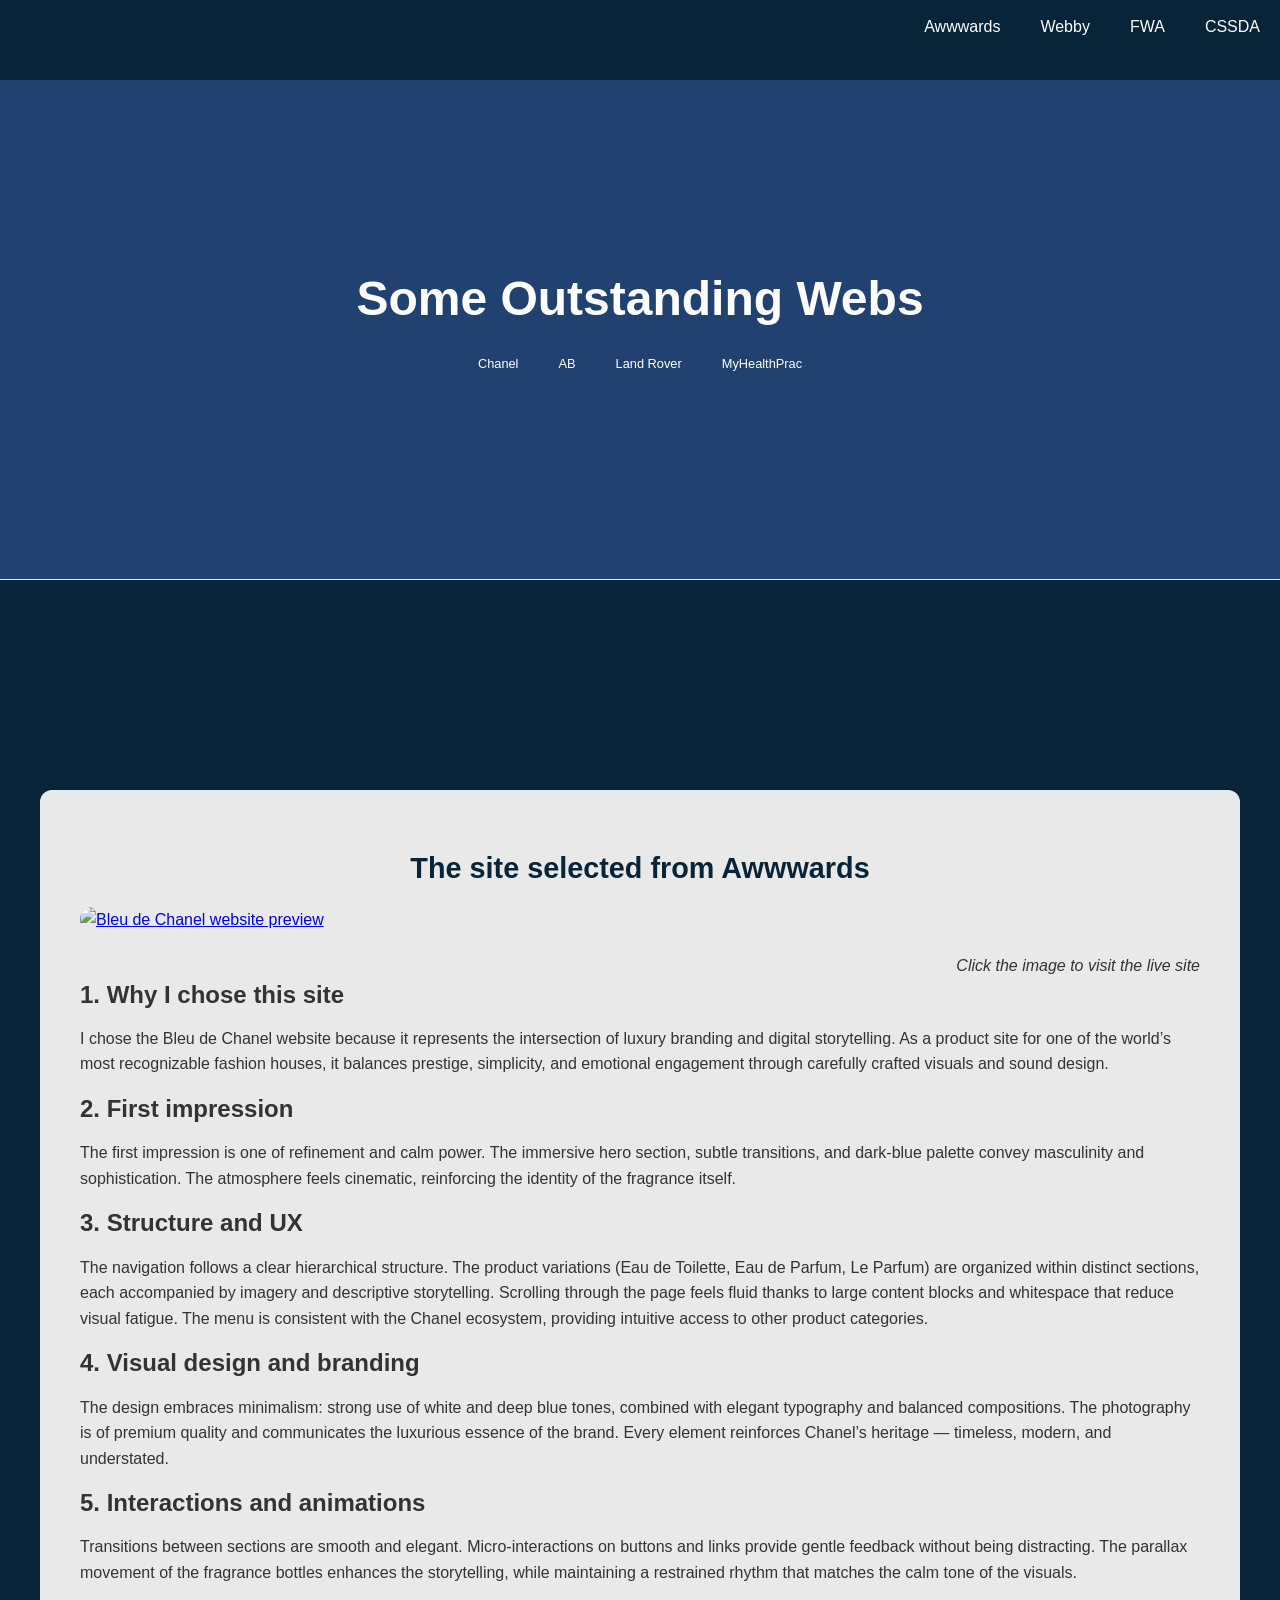
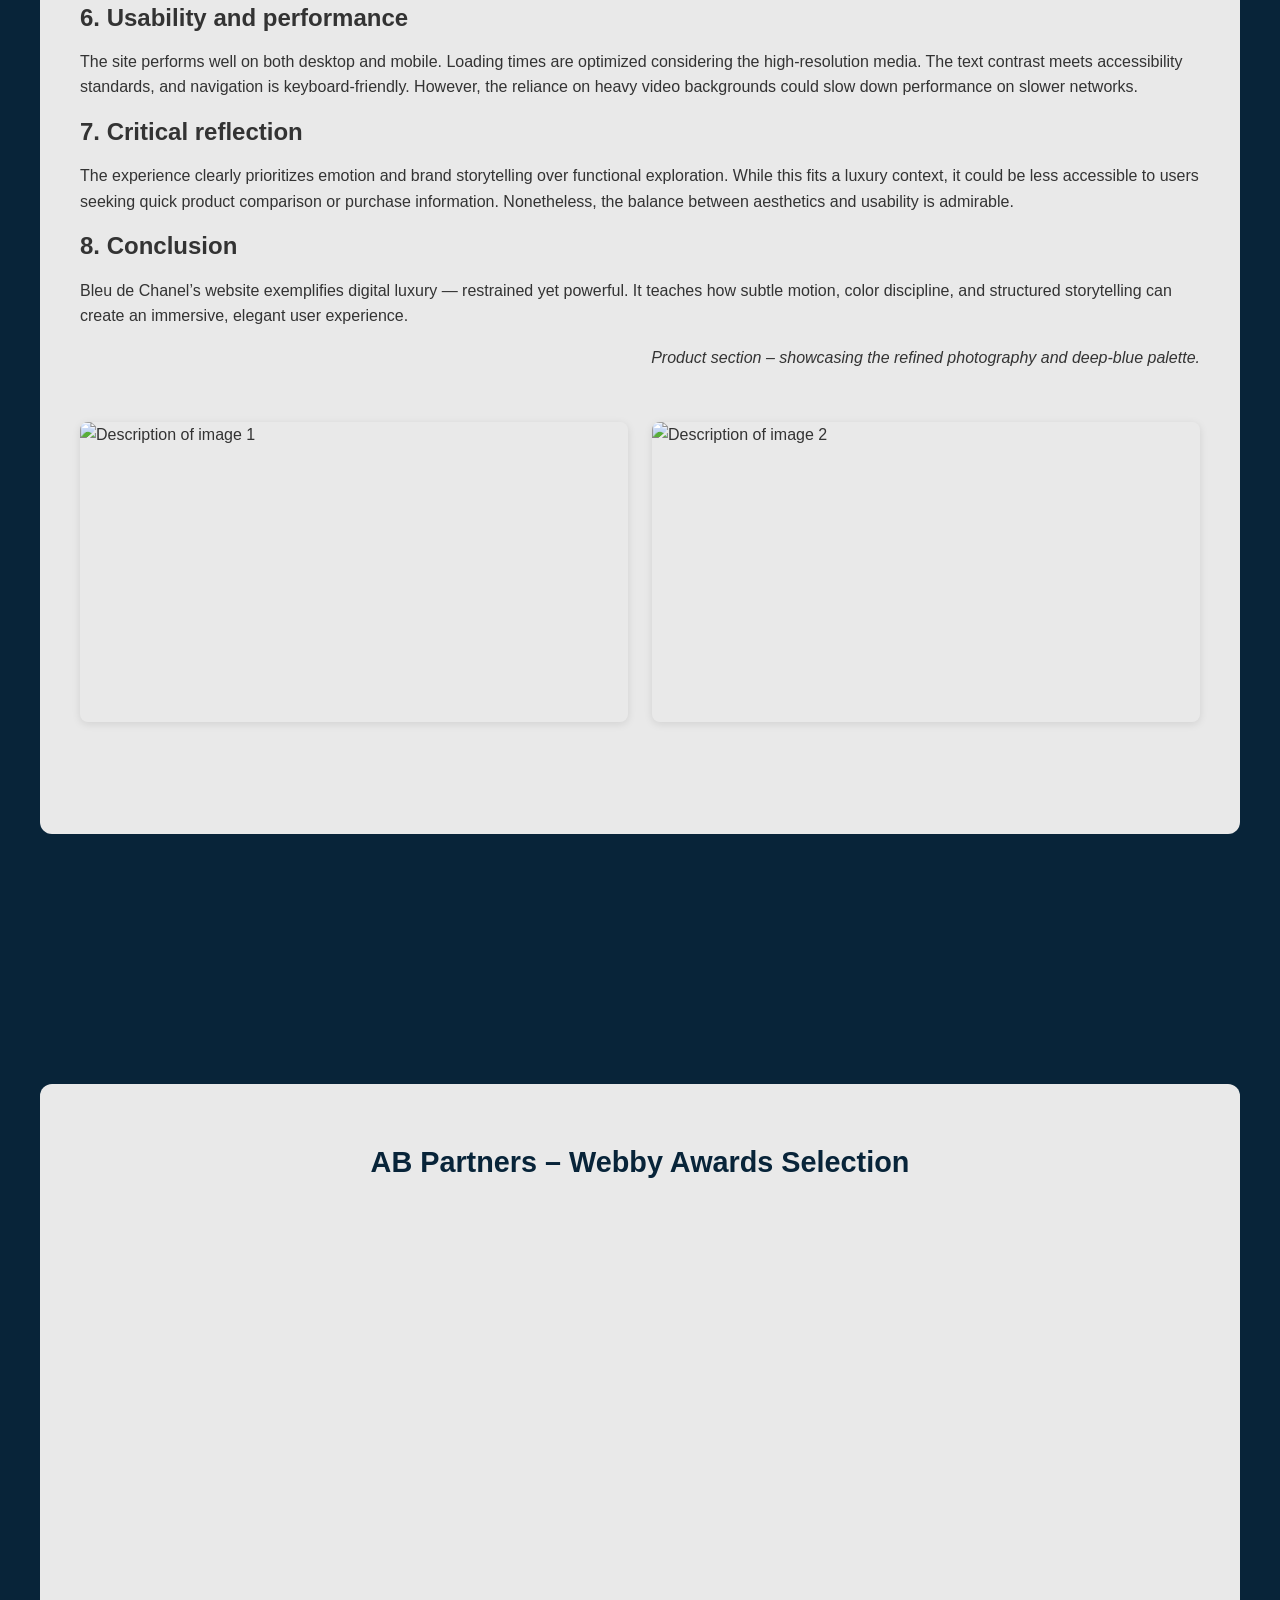
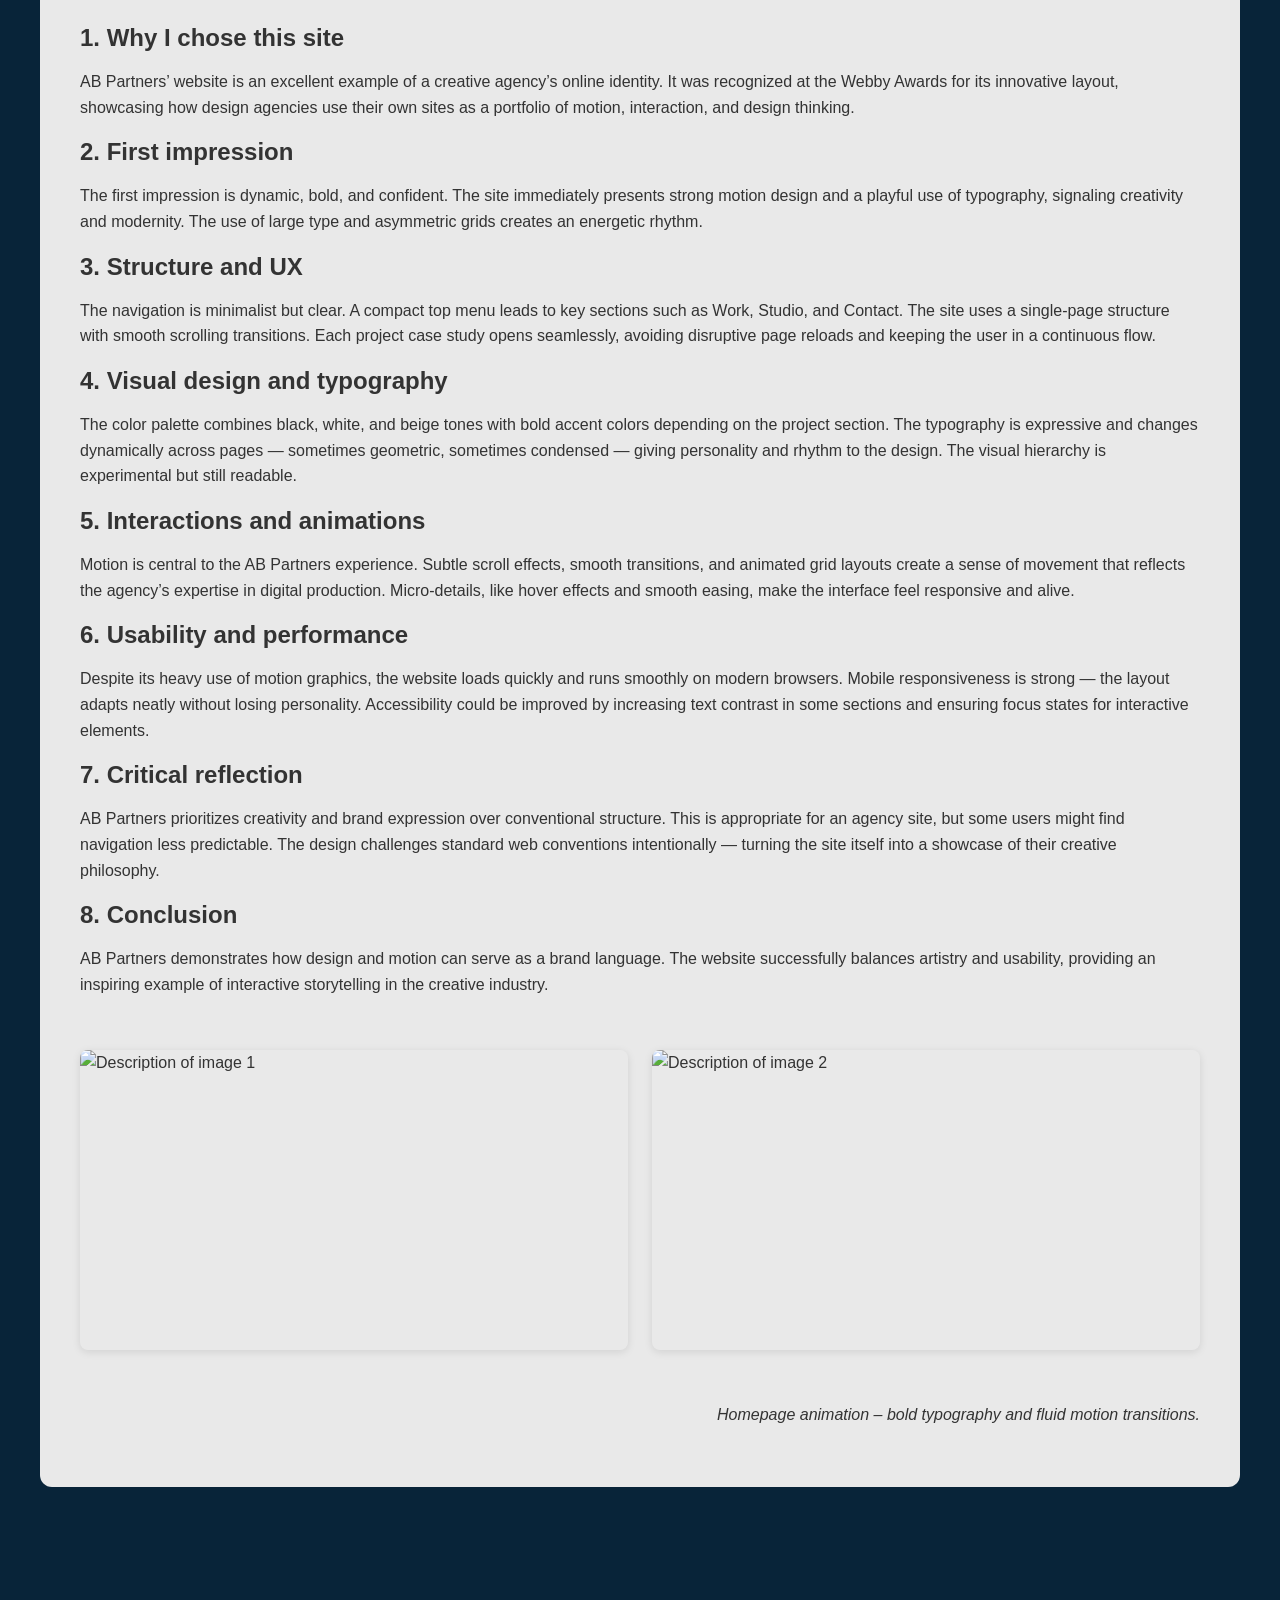
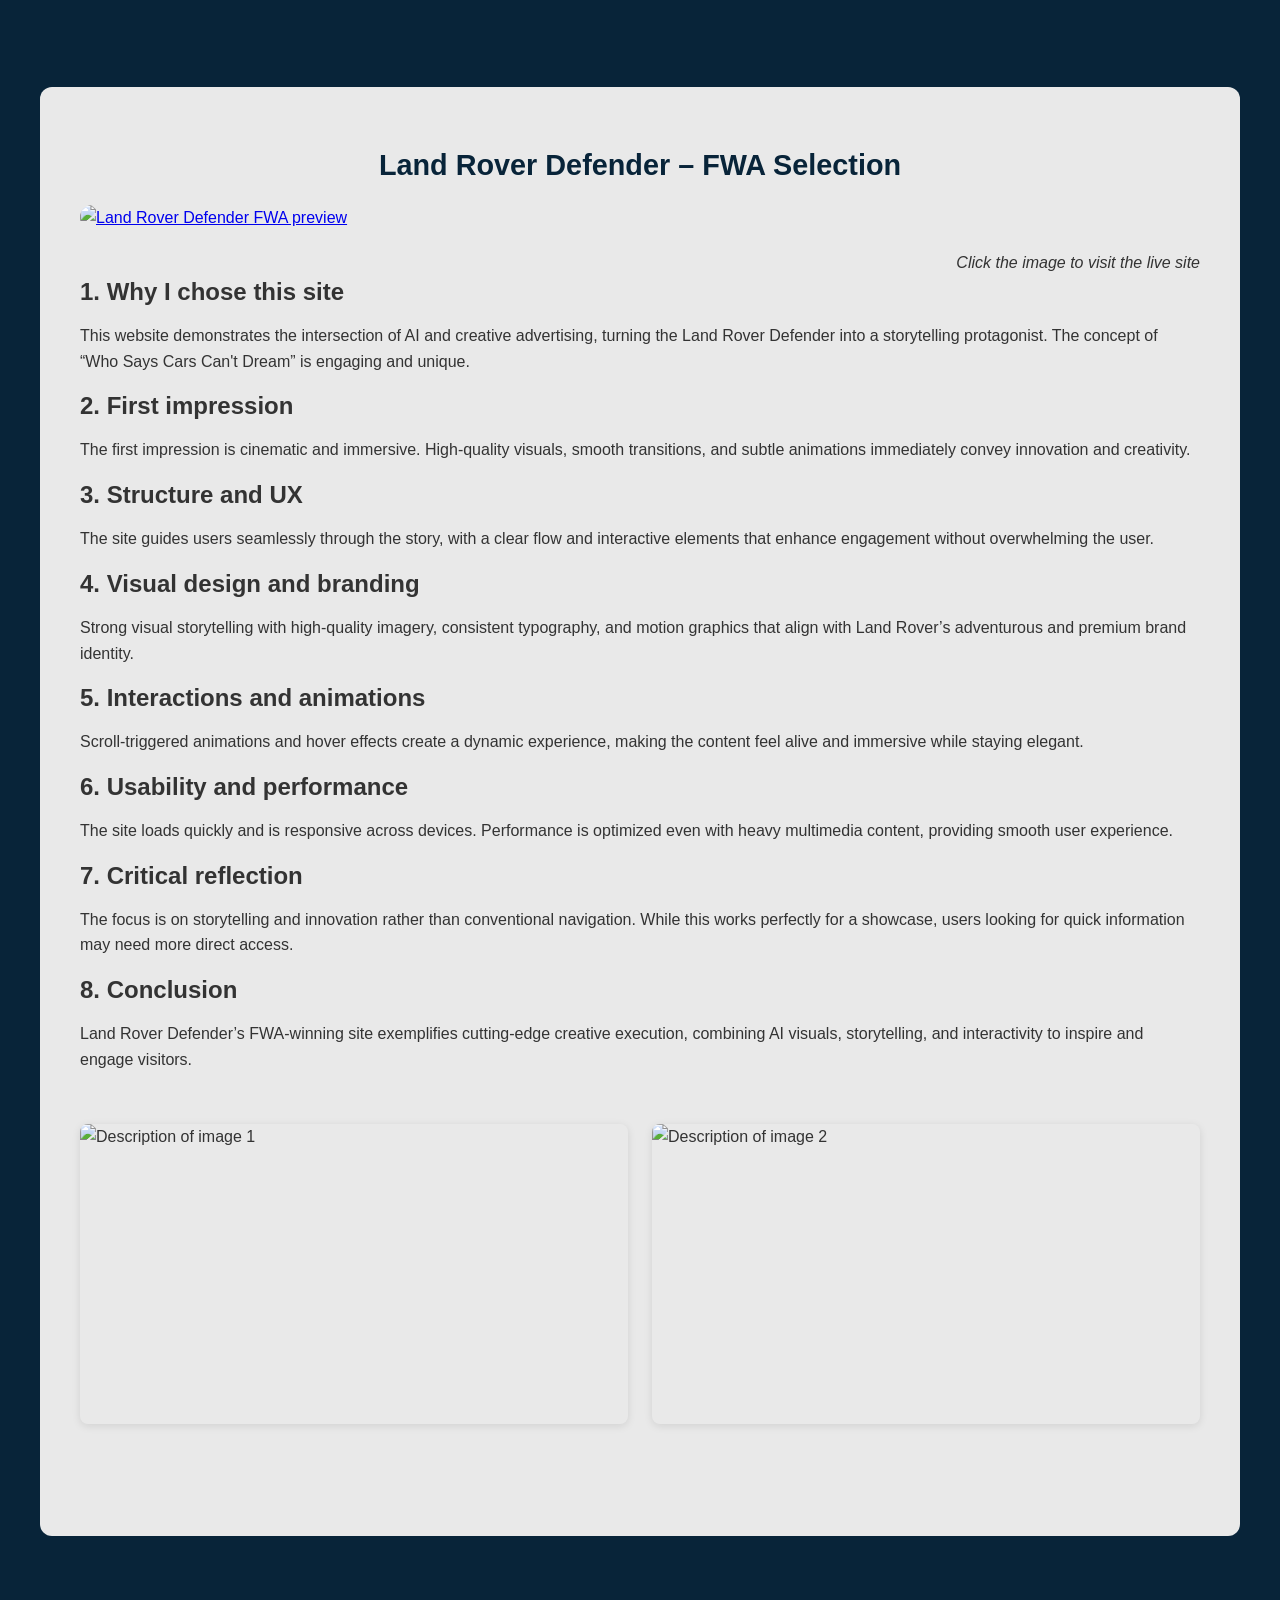
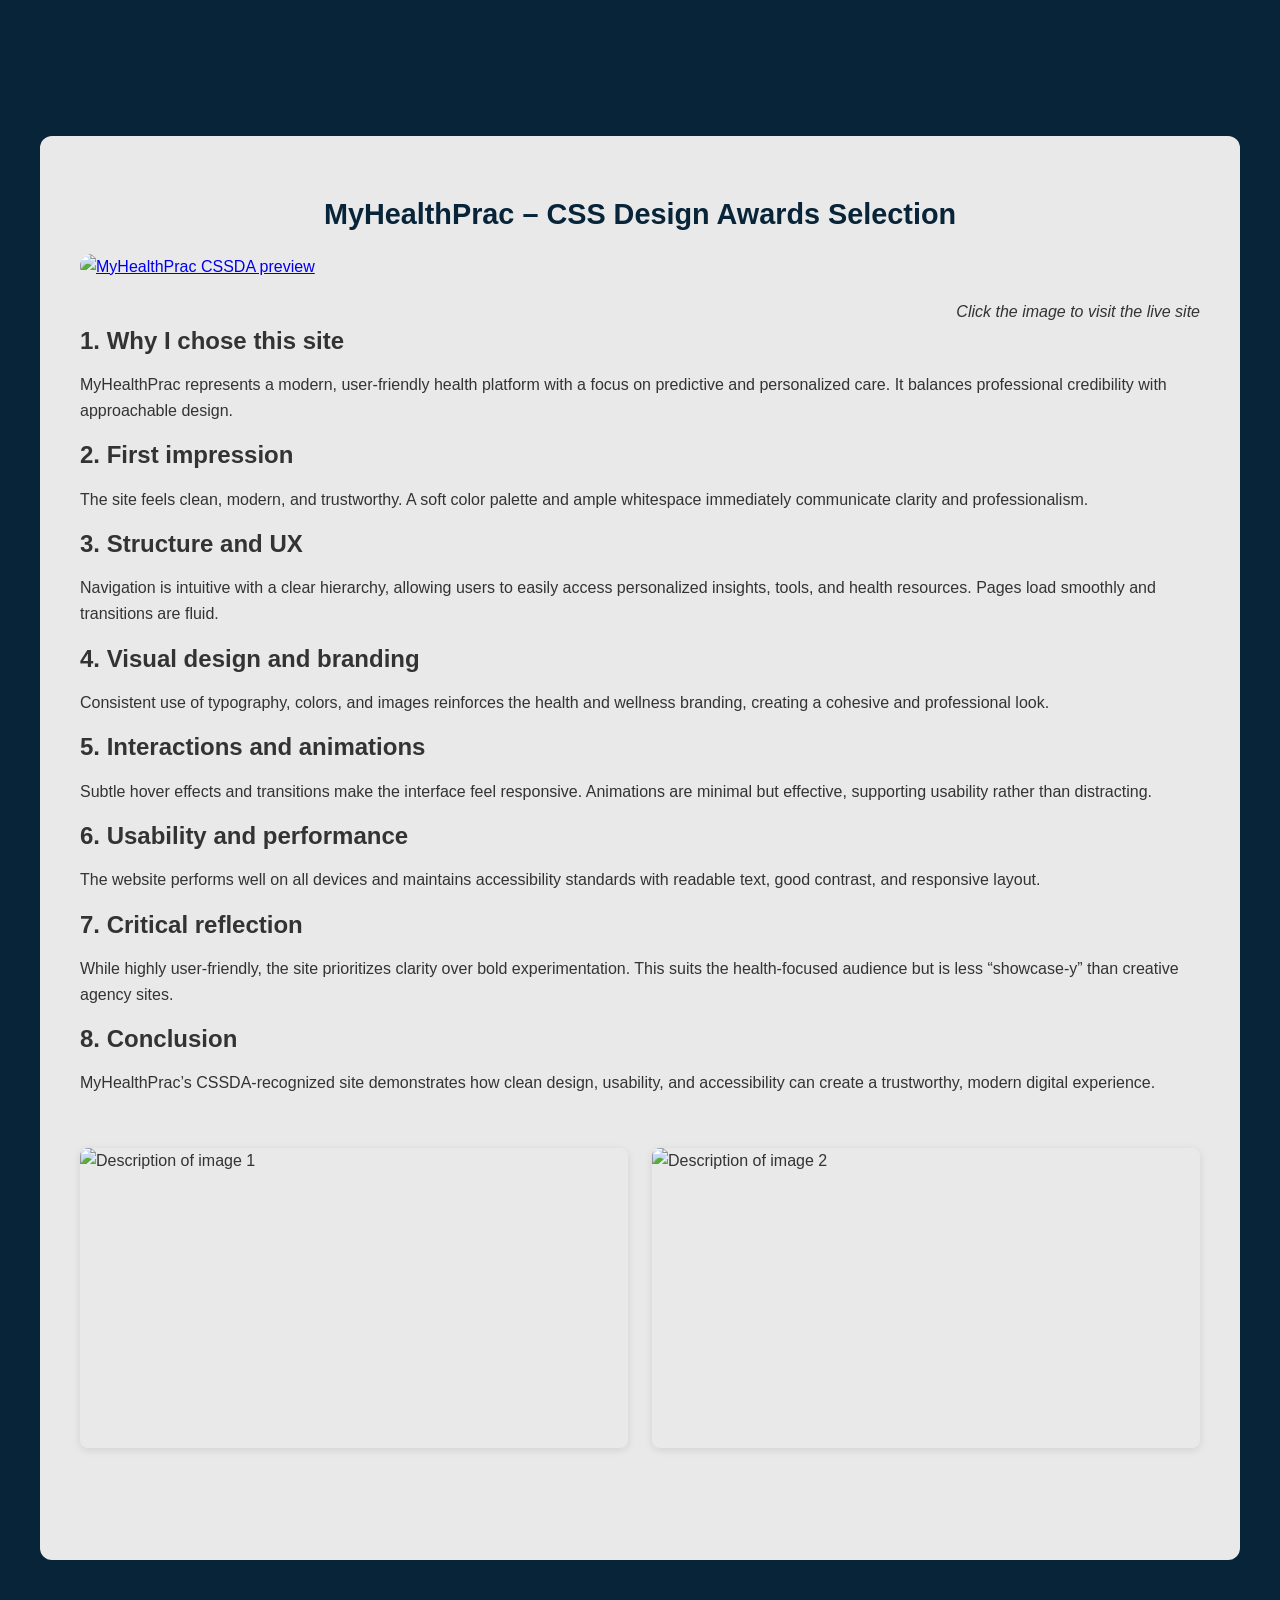
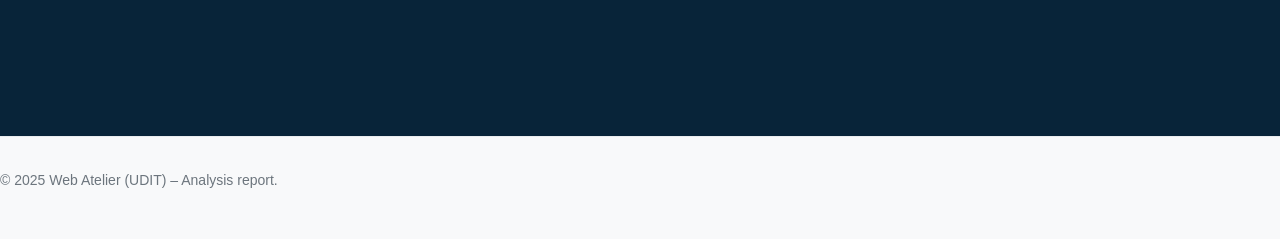
==== commit ed7fd21c: "sections 4" ====
--- a/sow/index.html
+++ b/sow/index.html
@@ -12,7 +12,7 @@
     <div class="topnav">
       <a href="#site-awwwards">Awwwards</a>
       <a href="#site-webby">Webby</a>
-      <a href="#site-FWA">FWA</a>
+      <a href="#site-fwa">FWA</a>
       <a href="#site-cssda">CSSDA</a>
     </div>
 
@@ -20,10 +20,10 @@
       <h1>Some Outstanding Webs</h1>
       <nav class="header-nav">
         <ul>
-          <li><a href="#site-awwwards">A website selected from Awwwards</a></li>
-          <li><a href="#site-webby">A website selected from Webby</a></li>
-          <li><a href="#site-fwa">A website selected from FWA</a></li>
-          <li><a href="#site-cssda">A website selected from CSSDA</a></li>
+          <li><a href="#site-awwwards">Chanel</a></li>
+          <li><a href="#site-webby">AB</a></li>
+          <li><a href="#site-fwa">Land Rover</a></li>
+          <li><a href="#site-cssda">MyHealthPrac</a></li>
         </ul>
       </nav>
     </header>
@@ -122,16 +122,21 @@
           </p>
 
           <figure>
-            <img
-              src="https://www.chanel.com/images//t_one/t_fashion//v1711023999055/bleu-de-chanel-fragrance-eau-de-parfum-spray-100ml-107210-8841842868254.jpg"
-              alt="Bleu de Chanel website preview"
-              width="100%"
-            />
-            <figcaption>
+          <figcaption>
               Product section – showcasing the refined photography and deep-blue
               palette.
             </figcaption>
           </figure>
+        </div>
+        <div class="photo-grid">
+          <img
+            src="https://ik.imagekit.io/wv5ktt3vw/Zrzut%20ekranu%202025-10-16%20o%2002.27.44.png?updatedAt=1760574620255"
+            alt="Description of image 1"
+          />
+          <img
+            src="https://ik.imagekit.io/wv5ktt3vw/Zrzut%20ekranu%202025-10-16%20o%2002.27.26.png?updatedAt=1760574606983"
+            alt="Description of image 2"
+          />
         </div>
       </section>
 
@@ -218,11 +223,16 @@
           </p>
 
           <figure>
-            <img
-              src="https://uploads-ssl.webflow.com/61f91f6c1c3eb75a693aebc7/6231a8efb22e564f6ab7e8b0_ABPartners-WebbyAward.png"
-              alt="AB Partners website screenshot"
-              width="100%"
-            />
+            <div class="photo-grid">
+              <img
+                src="https://ik.imagekit.io/wv5ktt3vw/Zrzut%20ekranu%202025-10-16%20o%2002.40.11.png?updatedAt=1760575679602"
+                alt="Description of image 1"
+              />
+              <img
+                src="https://ik.imagekit.io/wv5ktt3vw/Zrzut%20ekranu%202025-10-16%20o%2002.43.48.png?updatedAt=1760575701697"
+                alt="Description of image 2"
+              />
+            </div>
             <figcaption>
               Homepage animation – bold typography and fluid motion transitions.
             </figcaption>
@@ -230,47 +240,187 @@
         </div>
       </section>
 
-      <section id="site-FWA">
-        <h2>The site selected from FWA</h2>
-        <!-- Analysis content for the Awwwards site -->
-        <iframe
-          src="https://www.awwwards.com"
-          title="FWA"
-          width="100%"
-          height="400"
-          loading="lazy"
-        >
-        </iframe>
+      <!-- ============================
+     FWA Section
+============================ -->
+      <section id="site-fwa">
+        <h2>Land Rover Defender – FWA Selection</h2>
+
+        <figure class="site-preview">
+          <a
+            href="https://toolofna.com/work/ai/land-rover-defender-who-says-cars-cant-dream/"
+            target="_blank"
+            rel="noopener noreferrer"
+          >
+            <img
+              src="https://ik.imagekit.io/wv5ktt3vw/Zrzut%20ekranu%202025-10-15%20o%2022.14.08.png?updatedAt=1760559326178"
+              alt="Land Rover Defender FWA preview"
+              width="100%"
+            />
+          </a>
+          <figcaption>Click the image to visit the live site</figcaption>
+        </figure>
+
         <div class="analysis-text">
-          <p>
-            The FWA site presents an immersive experience with a parallax effect
-            in the header...
-          </p>
-          <!-- more paragraphs -->
-        </div>
-        <br />
-      </section>
-
+          <h3>1. Why I chose this site</h3>
+          <p>
+            This website demonstrates the intersection of AI and creative
+            advertising, turning the Land Rover Defender into a storytelling
+            protagonist. The concept of “Who Says Cars Can't Dream” is engaging
+            and unique.
+          </p>
+
+          <h3>2. First impression</h3>
+          <p>
+            The first impression is cinematic and immersive. High-quality
+            visuals, smooth transitions, and subtle animations immediately
+            convey innovation and creativity.
+          </p>
+
+          <h3>3. Structure and UX</h3>
+          <p>
+            The site guides users seamlessly through the story, with a clear
+            flow and interactive elements that enhance engagement without
+            overwhelming the user.
+          </p>
+
+          <h3>4. Visual design and branding</h3>
+          <p>
+            Strong visual storytelling with high-quality imagery, consistent
+            typography, and motion graphics that align with Land Rover’s
+            adventurous and premium brand identity.
+          </p>
+
+          <h3>5. Interactions and animations</h3>
+          <p>
+            Scroll-triggered animations and hover effects create a dynamic
+            experience, making the content feel alive and immersive while
+            staying elegant.
+          </p>
+
+          <h3>6. Usability and performance</h3>
+          <p>
+            The site loads quickly and is responsive across devices. Performance
+            is optimized even with heavy multimedia content, providing smooth
+            user experience.
+          </p>
+
+          <h3>7. Critical reflection</h3>
+          <p>
+            The focus is on storytelling and innovation rather than conventional
+            navigation. While this works perfectly for a showcase, users looking
+            for quick information may need more direct access.
+          </p>
+
+          <h3>8. Conclusion</h3>
+          <p>
+            Land Rover Defender’s FWA-winning site exemplifies cutting-edge
+            creative execution, combining AI visuals, storytelling, and
+            interactivity to inspire and engage visitors.
+          </p>
+          </div>
+        <div class="photo-grid">
+          <img
+            src="https://ik.imagekit.io/wv5ktt3vw/Zrzut%20ekranu%202025-10-16%20o%2002.46.22.png?updatedAt=1760575722808"
+            alt="Description of image 1"
+          />
+          <img
+            src="https://ik.imagekit.io/wv5ktt3vw/Zrzut%20ekranu%202025-10-16%20o%2002.56.14.png?updatedAt=1760576185309"
+            alt="Description of image 2"
+          />
+        </div>
+        </div>
+       </section>
+
+      <!-- ============================
+     CSSDA Section
+============================ -->
       <section id="site-cssda">
-        <h2>The site selected from CSS Design Awards</h2>
-        <!-- Analysis content for the Webby site -->
-        <iframe
-          src="https://www.awwwards.com"
-          title="CSS Design Awards"
-          width="100%"
-          height="400"
-          loading="lazy"
-        >
-        </iframe>
+        <h2>MyHealthPrac – CSS Design Awards Selection</h2>
+
+        <figure class="site-preview">
+          <a
+            href="https://www.myhealthprac.com/"
+            target="_blank"
+            rel="noopener noreferrer"
+          >
+            <img
+              src="https://ik.imagekit.io/wv5ktt3vw/Zrzut%20ekranu%202025-10-15%20o%2022.11.53.png?updatedAt=1760559303273"
+              alt="MyHealthPrac CSSDA preview"
+              width="100%"
+            />
+          </a>
+          <figcaption>Click the image to visit the live site</figcaption>
+        </figure>
+
         <div class="analysis-text">
-          <p>
-            The CSS Design Awards site presents an immersive experience with a
-            parallax effect in the header...
-          </p>
-          <!-- more paragraphs -->
-        </div>
-        <br />
-      </section>
+          <h3>1. Why I chose this site</h3>
+          <p>
+            MyHealthPrac represents a modern, user-friendly health platform with
+            a focus on predictive and personalized care. It balances
+            professional credibility with approachable design.
+          </p>
+
+          <h3>2. First impression</h3>
+          <p>
+            The site feels clean, modern, and trustworthy. A soft color palette
+            and ample whitespace immediately communicate clarity and
+            professionalism.
+          </p>
+
+          <h3>3. Structure and UX</h3>
+          <p>
+            Navigation is intuitive with a clear hierarchy, allowing users to
+            easily access personalized insights, tools, and health resources.
+            Pages load smoothly and transitions are fluid.
+          </p>
+
+          <h3>4. Visual design and branding</h3>
+          <p>
+            Consistent use of typography, colors, and images reinforces the
+            health and wellness branding, creating a cohesive and professional
+            look.
+          </p>
+
+          <h3>5. Interactions and animations</h3>
+          <p>
+            Subtle hover effects and transitions make the interface feel
+            responsive. Animations are minimal but effective, supporting
+            usability rather than distracting.
+          </p>
+
+          <h3>6. Usability and performance</h3>
+          <p>
+            The website performs well on all devices and maintains accessibility
+            standards with readable text, good contrast, and responsive layout.
+          </p>
+
+          <h3>7. Critical reflection</h3>
+          <p>
+            While highly user-friendly, the site prioritizes clarity over bold
+            experimentation. This suits the health-focused audience but is less
+            “showcase-y” than creative agency sites.
+          </p>
+
+          <h3>8. Conclusion</h3>
+          <p>
+            MyHealthPrac’s CSSDA-recognized site demonstrates how clean design,
+            usability, and accessibility can create a trustworthy, modern
+            digital experience.
+          </p>
+        </div>
+        </div>
+        <div class="photo-grid">
+          <img
+            src="https://ik.imagekit.io/wv5ktt3vw/Zrzut%20ekranu%202025-10-16%20o%2002.58.03.png?updatedAt=1760576344261"
+            alt="Description of image 1"
+          />
+          <img
+            src="https://ik.imagekit.io/wv5ktt3vw/Zrzut%20ekranu%202025-10-16%20o%2002.58.48.png?updatedAt=1760576344230"
+            alt="Description of image 2"
+          />
+        </div>
+       </section>
 
       <!-- More sections for FWA, CSS Design Awards, etc. -->
     </main>
--- a/assets/css/sow.css
+++ b/assets/css/sow.css
@@ -8,7 +8,7 @@
   top: 0;
   left: 0;
   width: 100%;
-  background-color: #333;
+  background-color: #082439;
   display: flex;
   justify-content: flex-end;
   z-index: 9999;
@@ -30,7 +30,7 @@
 body {
   margin: 0;
   font-family: Arial, sans-serif;
-  background-color: #eaeaea;
+  background-color: #082439;
 }
 
 /* Header */
@@ -38,15 +38,81 @@
   margin-top: 80px; /* space for fixed navbar */
   padding: 40px 20px;
   background-color: #fff;
-  box-shadow: 0 2px 5px rgba(0, 0, 0, 0.1);
+  box-shadow: none;
 }
 
 header h1 {
-  font-size: 36px;
+  font-size: 48px;
   color: #8d8686;
-  margin-bottom: 10px;
+  margin-bottom: 0px;
   font-weight: bold;
-  text-align: left;
+  text-align: center;
+}
+header {
+  width: 100%; /* full width of the page */
+  min-height: 250px; /* taller header */
+  display: flex; /* use flex to center content vertically */
+  justify-content: center; /* center horizontally */
+  align-items: center; /* center vertically */
+  background-color: #214170; /* background color */
+  padding: 40px; /* optional spacing */
+  box-shadow: none;
+  box-sizing: border-box;
+}
+
+@media (max-width: 768px) {
+  header h1 {
+    font-size: 32px; /* smaller font on mobile */
+  }
+  header {
+    min-height: 200px;
+    padding: 20px;
+  }
+}
+/* ===========================
+   HEADER STYLING
+=========================== */
+header {
+  width: 100%;
+  min-height: 500px; /* taller header */
+  background-color: #214170;
+  padding: 40px 20px;
+  box-shadow: none;
+  box-sizing: border-box;
+  text-align: center; /* centers all content inside header */
+  display: flex;
+  flex-direction: column; /* stack elements vertically */
+  justify-content: center; /* vertical centering */
+  align-items: center; /* horizontal centering */
+}
+
+/* Main header title */
+header h1 {
+  font-size: 48px;
+  color: #ffffff;
+  margin: 0 0 20px 0; /* space below title for nav */
+}
+
+/* Header nav links below title */
+header .header-nav ul {
+  display: flex;
+  justify-content: center; /* centers nav links horizontally */
+  gap: 20px;
+  padding: 0;
+  list-style: none;
+  margin: 0;
+}
+
+header .header-nav ul li a {
+  font-size: 0.8rem;
+  color: #ffffff;
+  text-decoration: none;
+  padding: 6px 10px; /* optional padding for links */
+}
+
+header .header-nav ul li a:hover {
+  color: #082439;
+  text-decoration: none;
 }
 
 /* Header nav links */
@@ -60,18 +126,18 @@
 
 header .header-nav ul li a {
   font-size: 0.8rem;
-  color: #333;
+  color: #ffffff;
   text-decoration: none;
 }
 
 /* Section styling */
 section {
-  background-color: #c6c6c6;
+  background-color: #e9e9e9;
   padding: 60px 40px;
   margin: 200px auto 80px auto; /* top margin ensures space from previous section */
   max-width: 1200px;
   border-radius: 12px;
-  box-shadow: 0 4px 18px rgba(0, 0, 0, 0.08);
+  box-shadow: none;
   box-sizing: border-box;
   min-height: auto; /* allows sections to grow with content */
   clear: both;
@@ -87,7 +153,7 @@
   text-align: center;
   font-size: 1.8rem;
   margin-bottom: 1rem;
-  color: #333;
+  color: #082439;
 }
 
 /* Section images and iframes */
@@ -101,7 +167,7 @@
 
 /* Section scroll anchor offset (for menu links) */
 :root {
-  --topnav-height: 70px;
+  --topnav-height: 0%;
 }
 section {
   scroll-margin-top: calc(var(--topnav-height) + 20px);
@@ -110,7 +176,7 @@
 /* Optional hover effect for site previews */
 .site-preview img {
   border-radius: 12px;
-  box-shadow: 0 2px 12px rgba(0, 0, 0, 0.15);
+  box-shadow: none;
   transition: transform 0.25s ease;
 }
 
@@ -134,3 +200,40 @@
 main {
   padding-top: calc(var(--topnav-height) + 10px);
 }
+figcaption {
+  text-align: right;
+  font-style: italic; /* optional */
+  margin-top: 8px;
+}
+/* ===== PHOTO GRID - 2 images side by side ===== */
+.photo-grid {
+  display: grid;
+  grid-template-columns: repeat(2, 1fr);
+  gap: 1.5rem;
+  margin: 2rem 0;
+}
+
+.photo-grid img {
+  width: 100%;
+  height: 300px;
+  object-fit: cover;
+  border-radius: 8px;
+  box-shadow: 0 2px 8px rgba(0, 0, 0, 0.1);
+  transition: transform 0.3s ease, box-shadow 0.3s ease;
+}
+
+.photo-grid img:hover {
+  transform: scale(1.05);
+  box-shadow: 0 4px 16px rgba(0, 0, 0, 0.2);
+}
+
+/* Responsive - 1 column on mobile */
+@media (max-width: 600px) {
+  .photo-grid {
+    grid-template-columns: 1fr;
+  }
+
+  .photo-grid img {
+    height: 250px;
+  }
+}
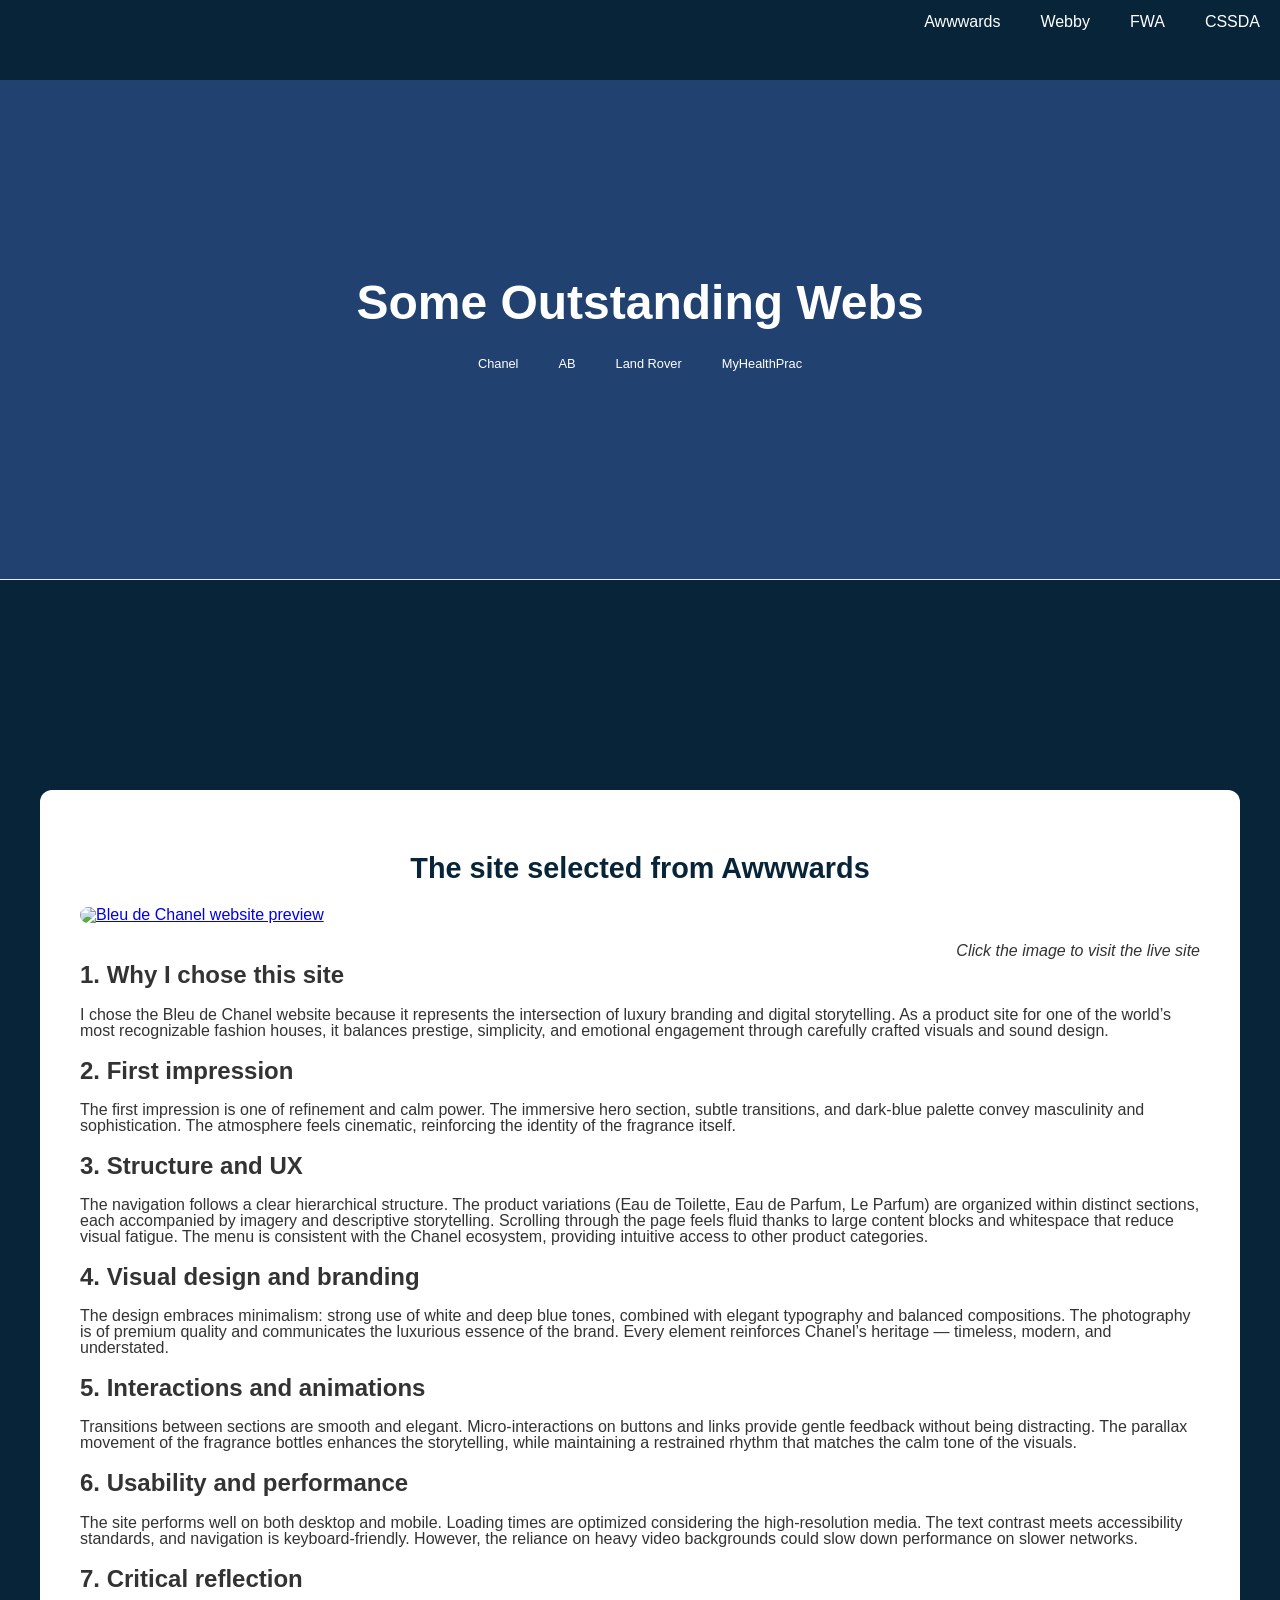
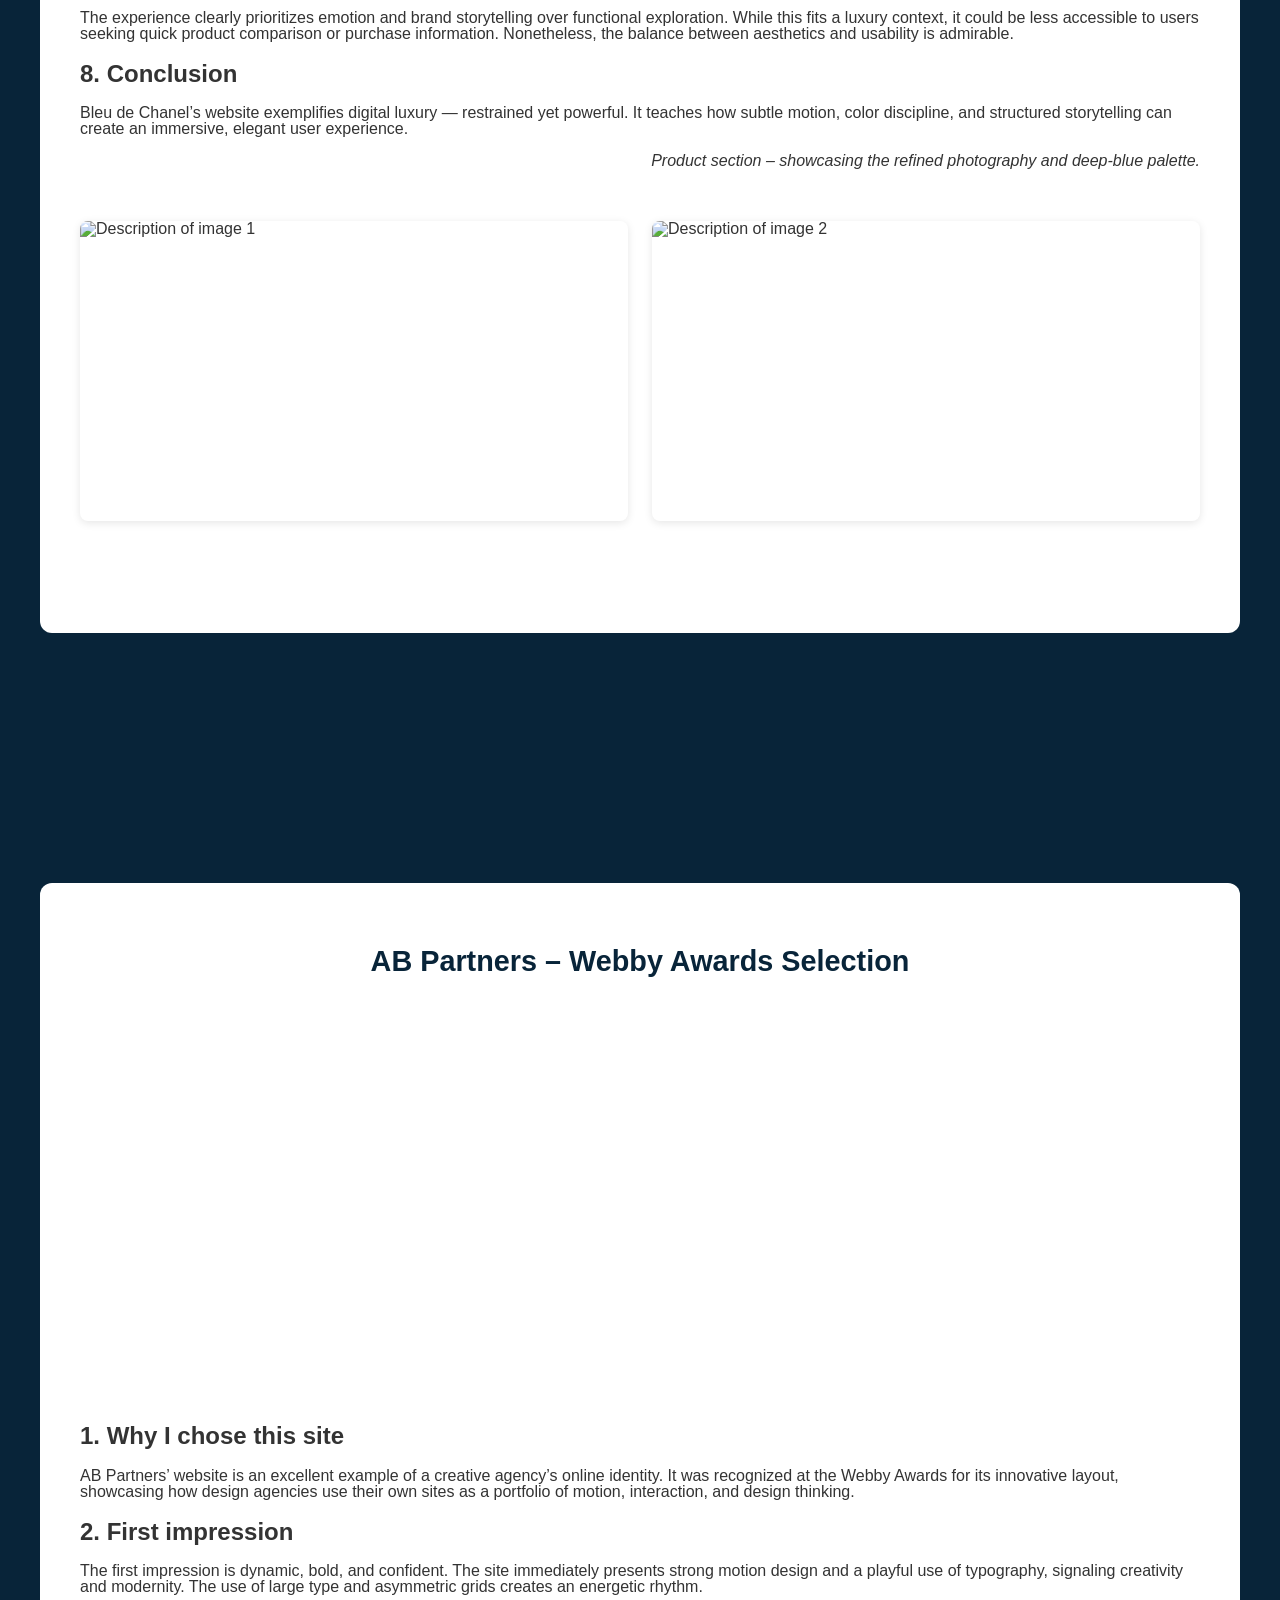
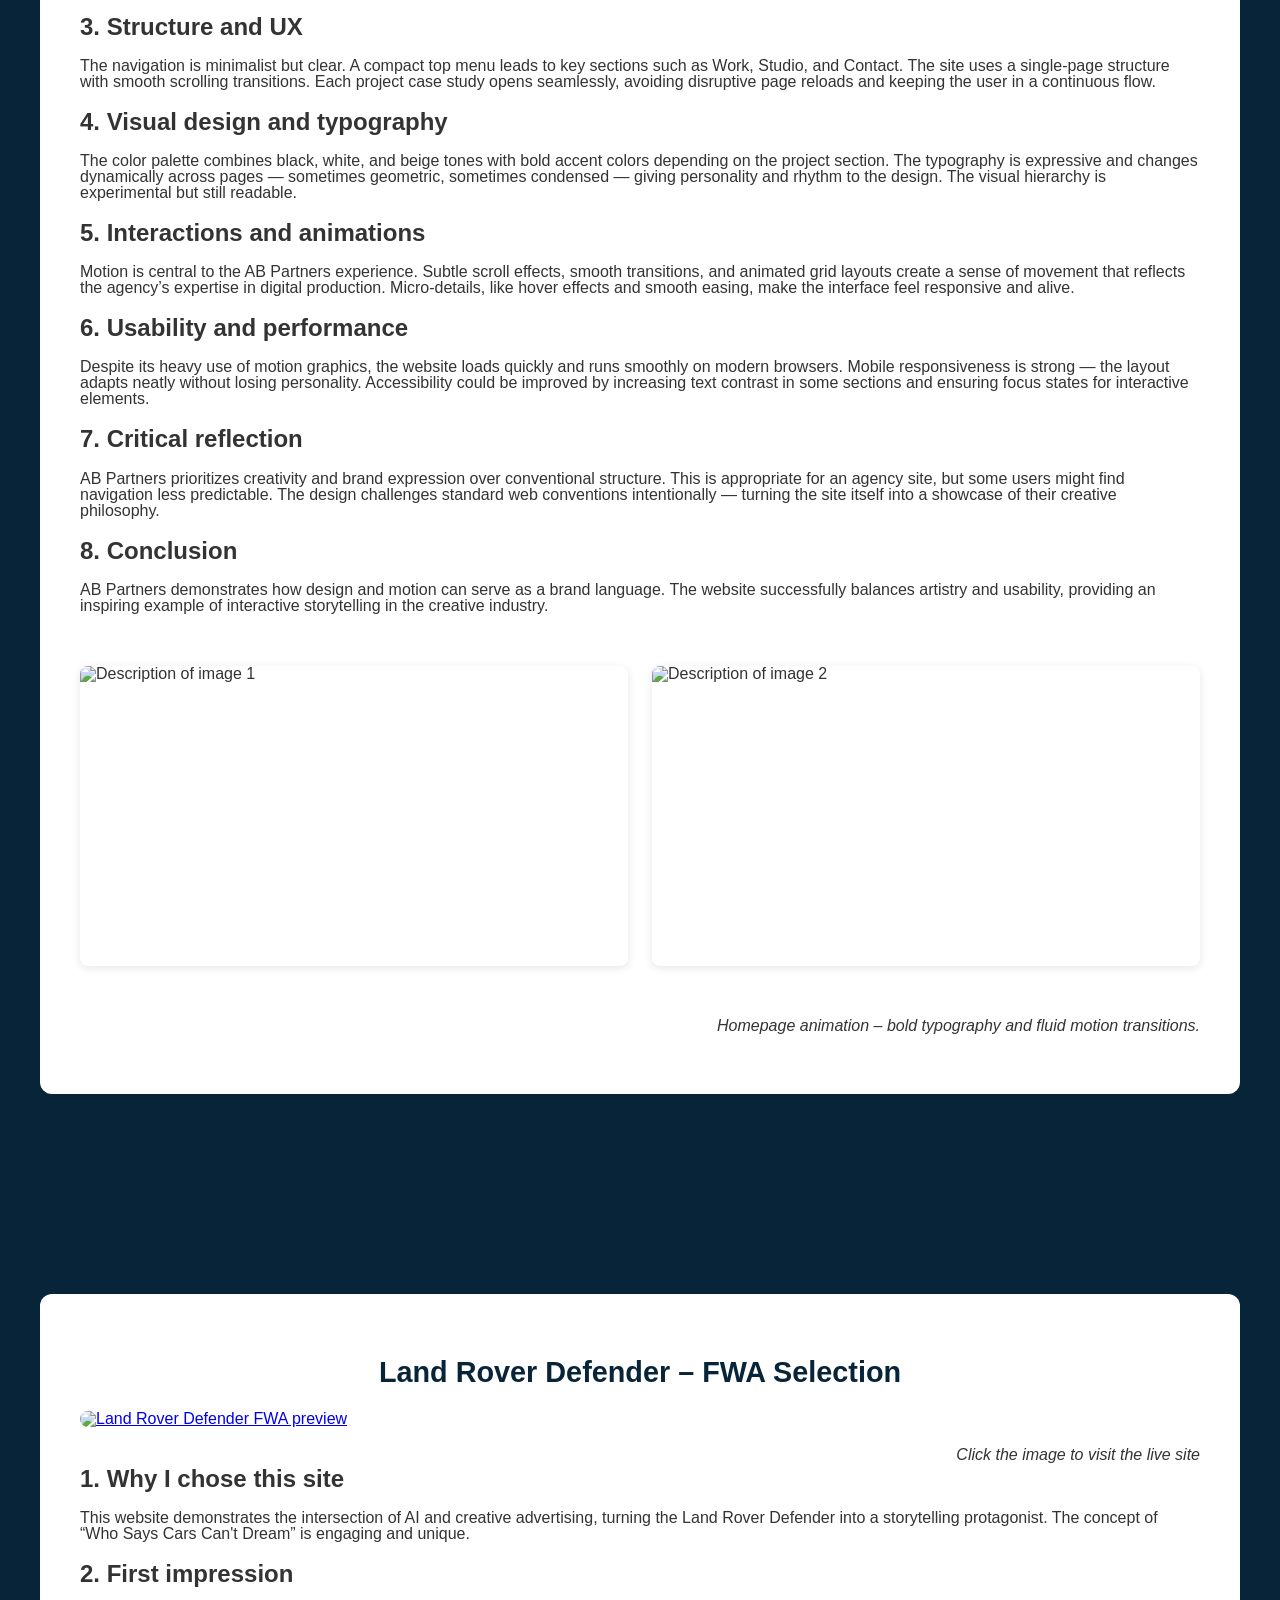
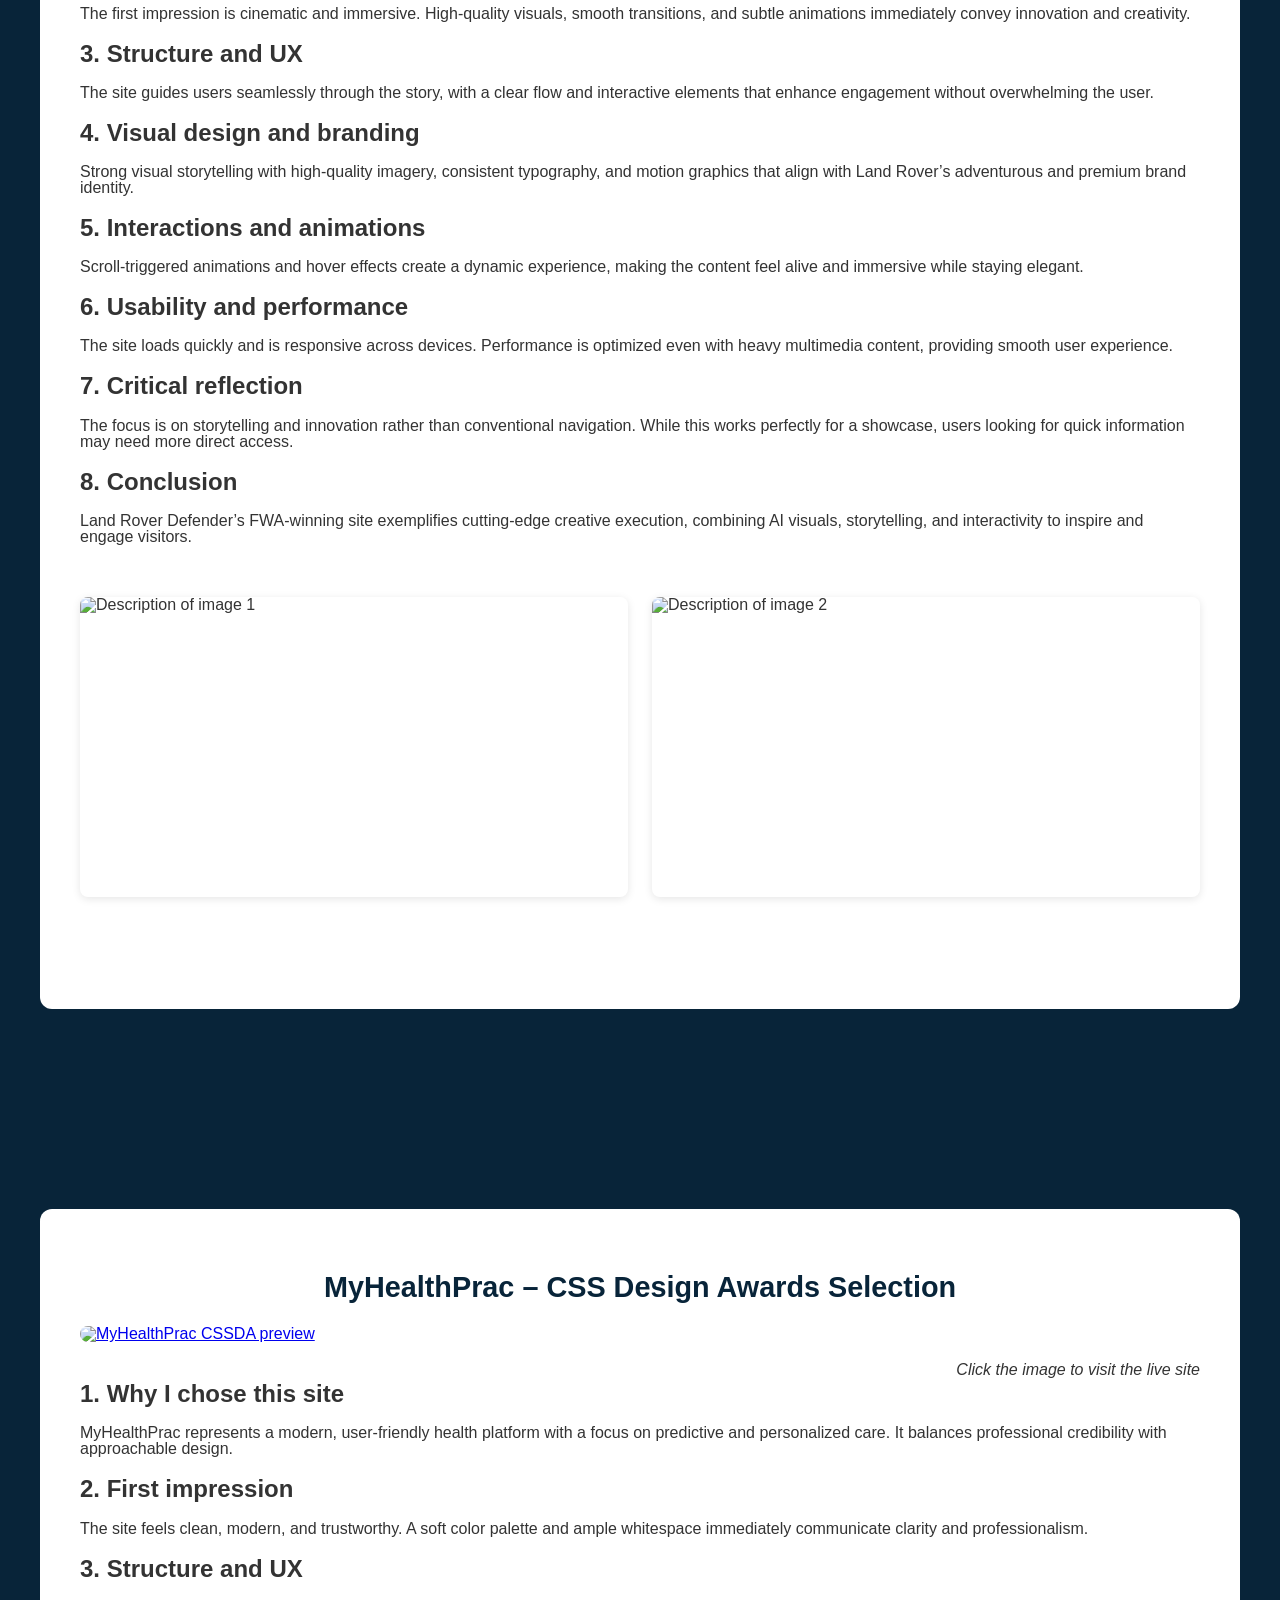
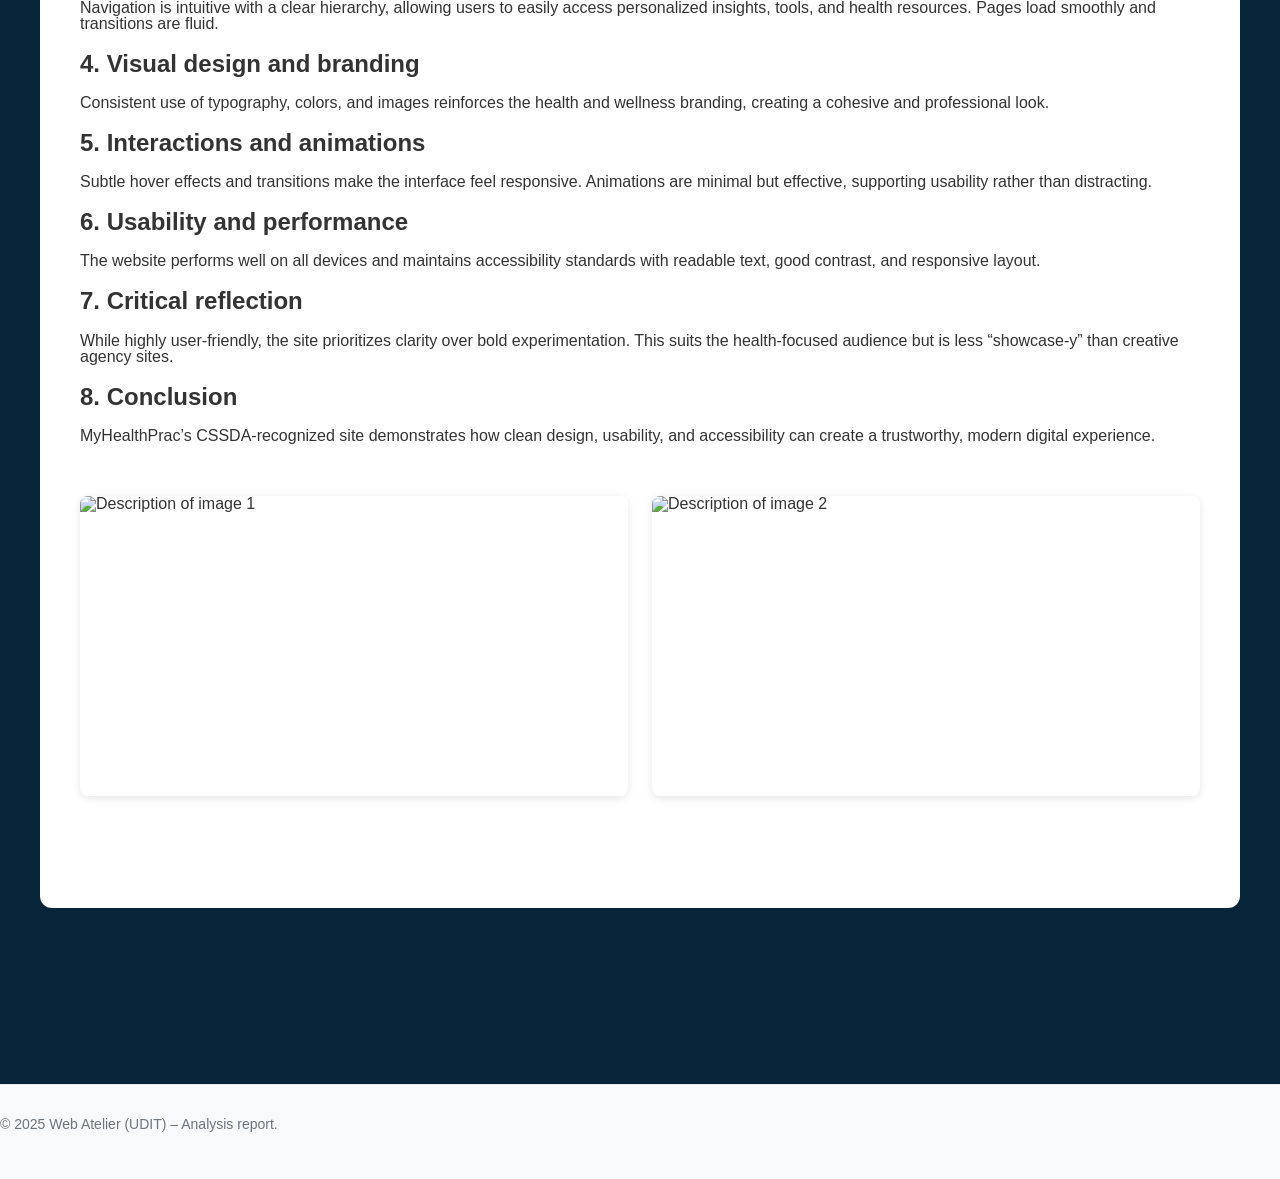
==== commit 34f31a28: "refacturing the css file" ====
--- a/sow/index.html
+++ b/sow/index.html
@@ -1,13 +1,19 @@
 <!DOCTYPE html>
 <html lang="en">
   <head>
-    <meta charset="UTF-8" />
-    <meta name="viewport" content="width=device-width, initial-scale=1.0" />
-
-    <title>Some Outstanding Webs – Analysis of Award-Winning Sites</title>
-    <link rel="stylesheet" href="../assets/css/index.css" />
-    <link rel="stylesheet" href="../assets/css/sow.css" />
-  </head>
+    <head>
+  <meta charset="UTF-8" />
+  <meta name="viewport" content="width=device-width, initial-scale=1.0" />
+  <title>Some Outstanding Webs – Analysis of Award-Winning Sites</title>
+  
+  <!-- Add favicon here -->
+  <link rel="icon" type="image/png" href="https://ik.imagekit.io/wv5ktt3vw/12.png?updatedAt=1760614841298">
+  <link rel="apple-touch-icon" href="https://ik.imagekit.io/wv5ktt3vw/12.png?updatedAt=1760614841298">
+  
+  <link rel="stylesheet" href="../assets/css/reset.css" />
+  <link rel="stylesheet" href="../assets/css/sow.css" />
+</head>
+    
   <body>
     <div class="topnav">
       <a href="#site-awwwards">Awwwards</a>
@@ -253,7 +259,7 @@
             rel="noopener noreferrer"
           >
             <img
-              src="https://ik.imagekit.io/wv5ktt3vw/Zrzut%20ekranu%202025-10-15%20o%2022.14.08.png?updatedAt=1760559326178"
+              src="https://ik.imagekit.io/wv5ktt3vw/Zrzut%20ekranu%202025-10-16%20o%2012.15.13.png?updatedAt=1760609973029"
               alt="Land Rover Defender FWA preview"
               width="100%"
             />
--- a/assets/css/sow.css
+++ b/assets/css/sow.css
@@ -1,3 +1,147 @@
+/* WEB ATELIER (UDIT) - Student Project Template Styles */
+
+/* Reset and base styles */
+* {
+  box-sizing: border-box;
+  margin: 0;
+  padding: 0;
+}
+
+html {
+  font-size: 16px;
+  line-height: 1.6;
+  scroll-behavior: smooth;
+}
+
+body {
+  font-family: -apple-system, BlinkMacSystemFont, "Segoe UI", Roboto, Oxygen,
+    Ubuntu, Cantarell, sans-serif;
+  color: #333;
+  background-color: #f0f0f0;
+  margin: 0;
+  padding: 0;
+}
+
+/* Typography */
+h1,
+h2,
+h3,
+h4,
+h5,
+h6 {
+  font-weight: 600;
+  line-height: 1.3;
+  margin: 0 0 1rem 0;
+}
+
+h1 {
+  font-size: 2.5rem;
+}
+h2 {
+  font-size: 2rem;
+}
+h3 {
+  font-size: 1.5rem;
+}
+
+p,
+li {
+  margin-bottom: 1rem;
+}
+
+/* Layout */
+.container {
+  max-width: 1200px;
+  margin: 0 auto;
+  padding: 0 1rem;
+}
+
+main {
+  min-height: 80vh;
+  padding: 2rem 0;
+}
+
+/* Header */
+header {
+  background: #f8f9fa;
+  padding: 1rem 0;
+  border-bottom: 1px solid #e9ecef;
+}
+
+/* Footer */
+footer {
+  background: #f8f9fa;
+  padding: 2rem 0;
+  margin-top: 4rem;
+  border-top: 1px solid #e9ecef;
+  font-size: 0.875rem;
+  color: #6c757d;
+}
+
+footer a {
+  color: #007bff;
+  text-decoration: none;
+}
+
+footer a:hover {
+  text-decoration: underline;
+}
+
+/* Responsive design */
+@media (max-width: 768px) {
+  html {
+    font-size: 14px;
+  }
+
+  .container {
+    padding: 0 0.5rem;
+  }
+
+  h1 {
+    font-size: 2rem;
+  }
+  h2 {
+    font-size: 1.75rem;
+  }
+  h3 {
+    font-size: 1.25rem;
+  }
+}
+
+/* Accessibility */
+@media (prefers-reduced-motion: reduce) {
+  html {
+    scroll-behavior: auto;
+  }
+}
+
+/* Focus styles for keyboard navigation */
+a:focus,
+button:focus,
+input:focus,
+textarea:focus,
+select:focus {
+  outline: 2px solid #007bff;
+  outline-offset: 2px;
+}
+
+/* Skip link for screen readers */
+.skip-link {
+  position: absolute;
+  top: -40px;
+  left: 6px;
+  background: #000;
+  color: #fff;
+  padding: 8px;
+  text-decoration: none;
+  border-radius: 4px;
+  z-index: 1000;
+}
+
+.skip-link:focus {
+  top: 6px;
+}
+
 /* =============================
    CLEAN LAYOUT FOR OVERLAPPING SECTIONS
    ============================= */
@@ -23,7 +167,7 @@
 }
 
 .topnav a:hover {
-  background-color: #575757;
+  background-color: #214170;
 }
 
 /* Body */
@@ -43,7 +187,7 @@
 
 header h1 {
   font-size: 48px;
-  color: #8d8686;
+  color: #214170;
   margin-bottom: 0px;
   font-weight: bold;
   text-align: center;
@@ -132,7 +276,7 @@
 
 /* Section styling */
 section {
-  background-color: #e9e9e9;
+  background-color: #ffffff;
   padding: 60px 40px;
   margin: 200px auto 80px auto; /* top margin ensures space from previous section */
   max-width: 1200px;
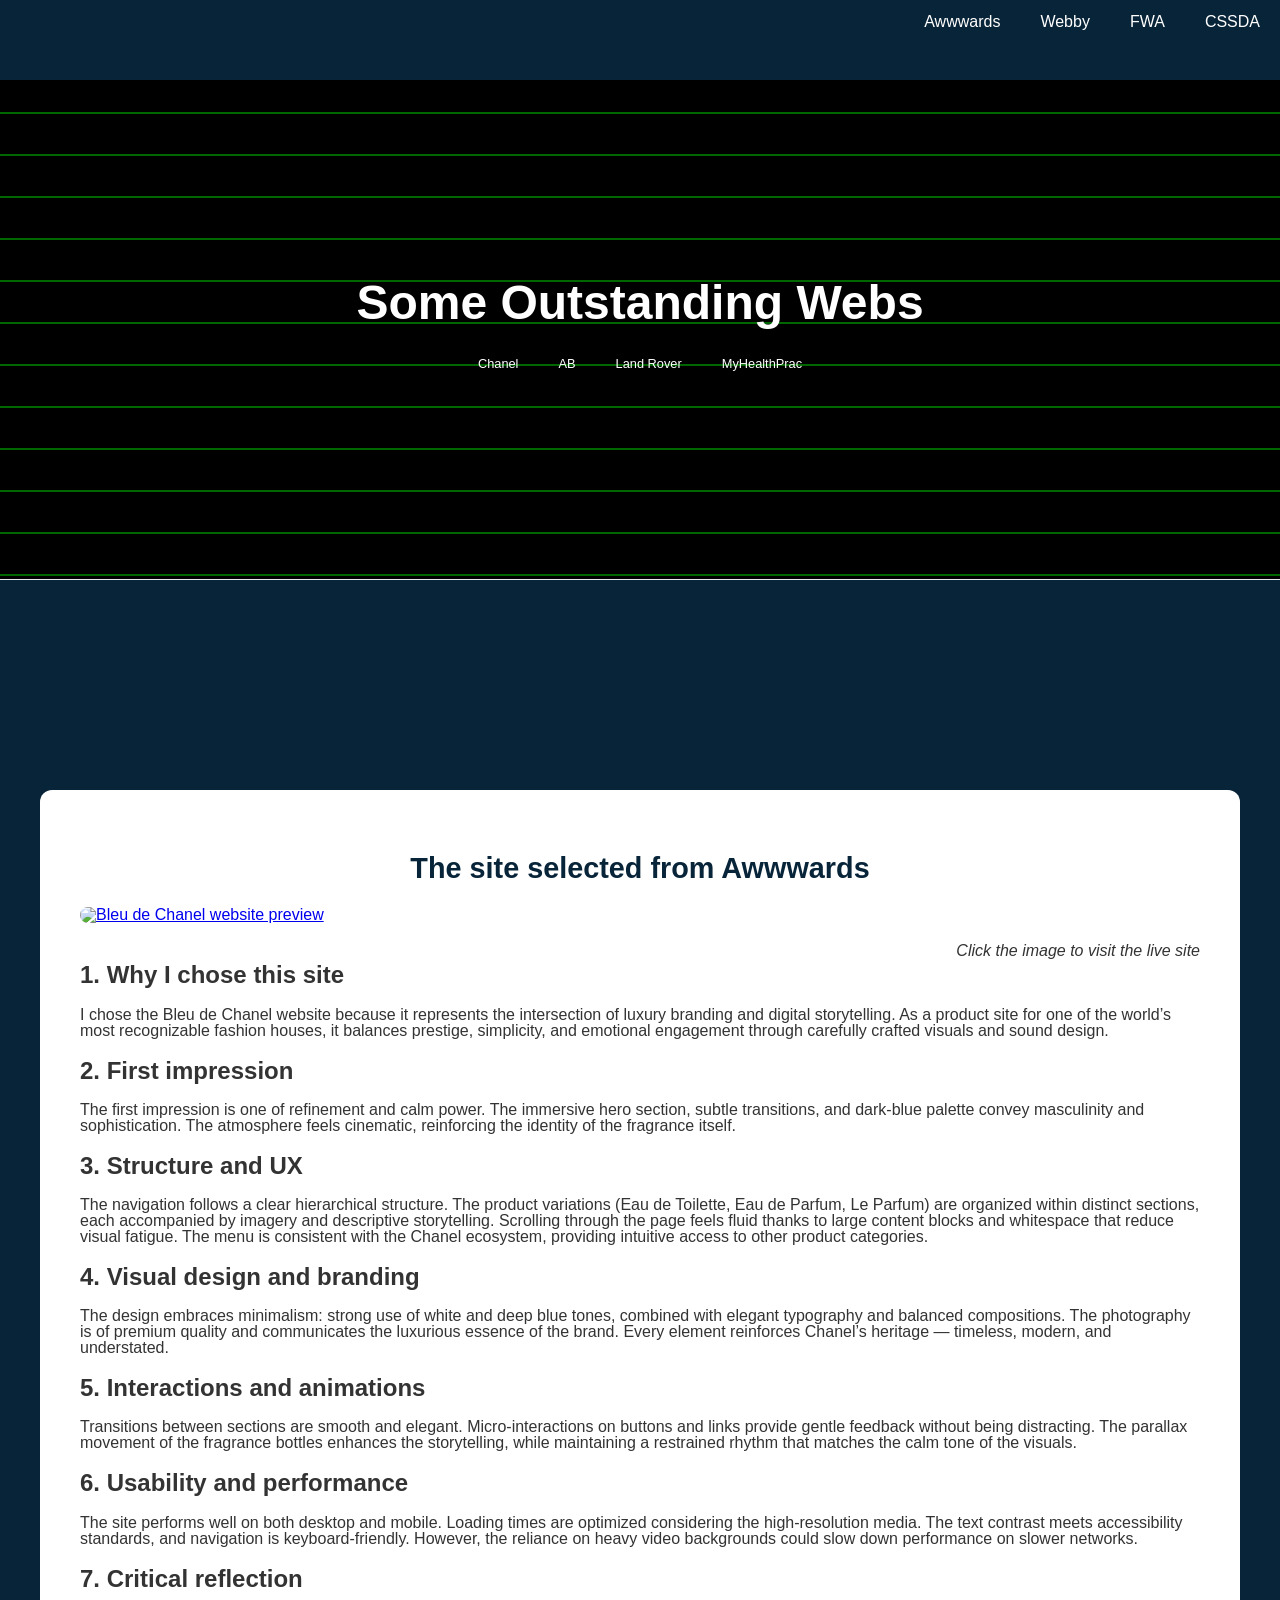
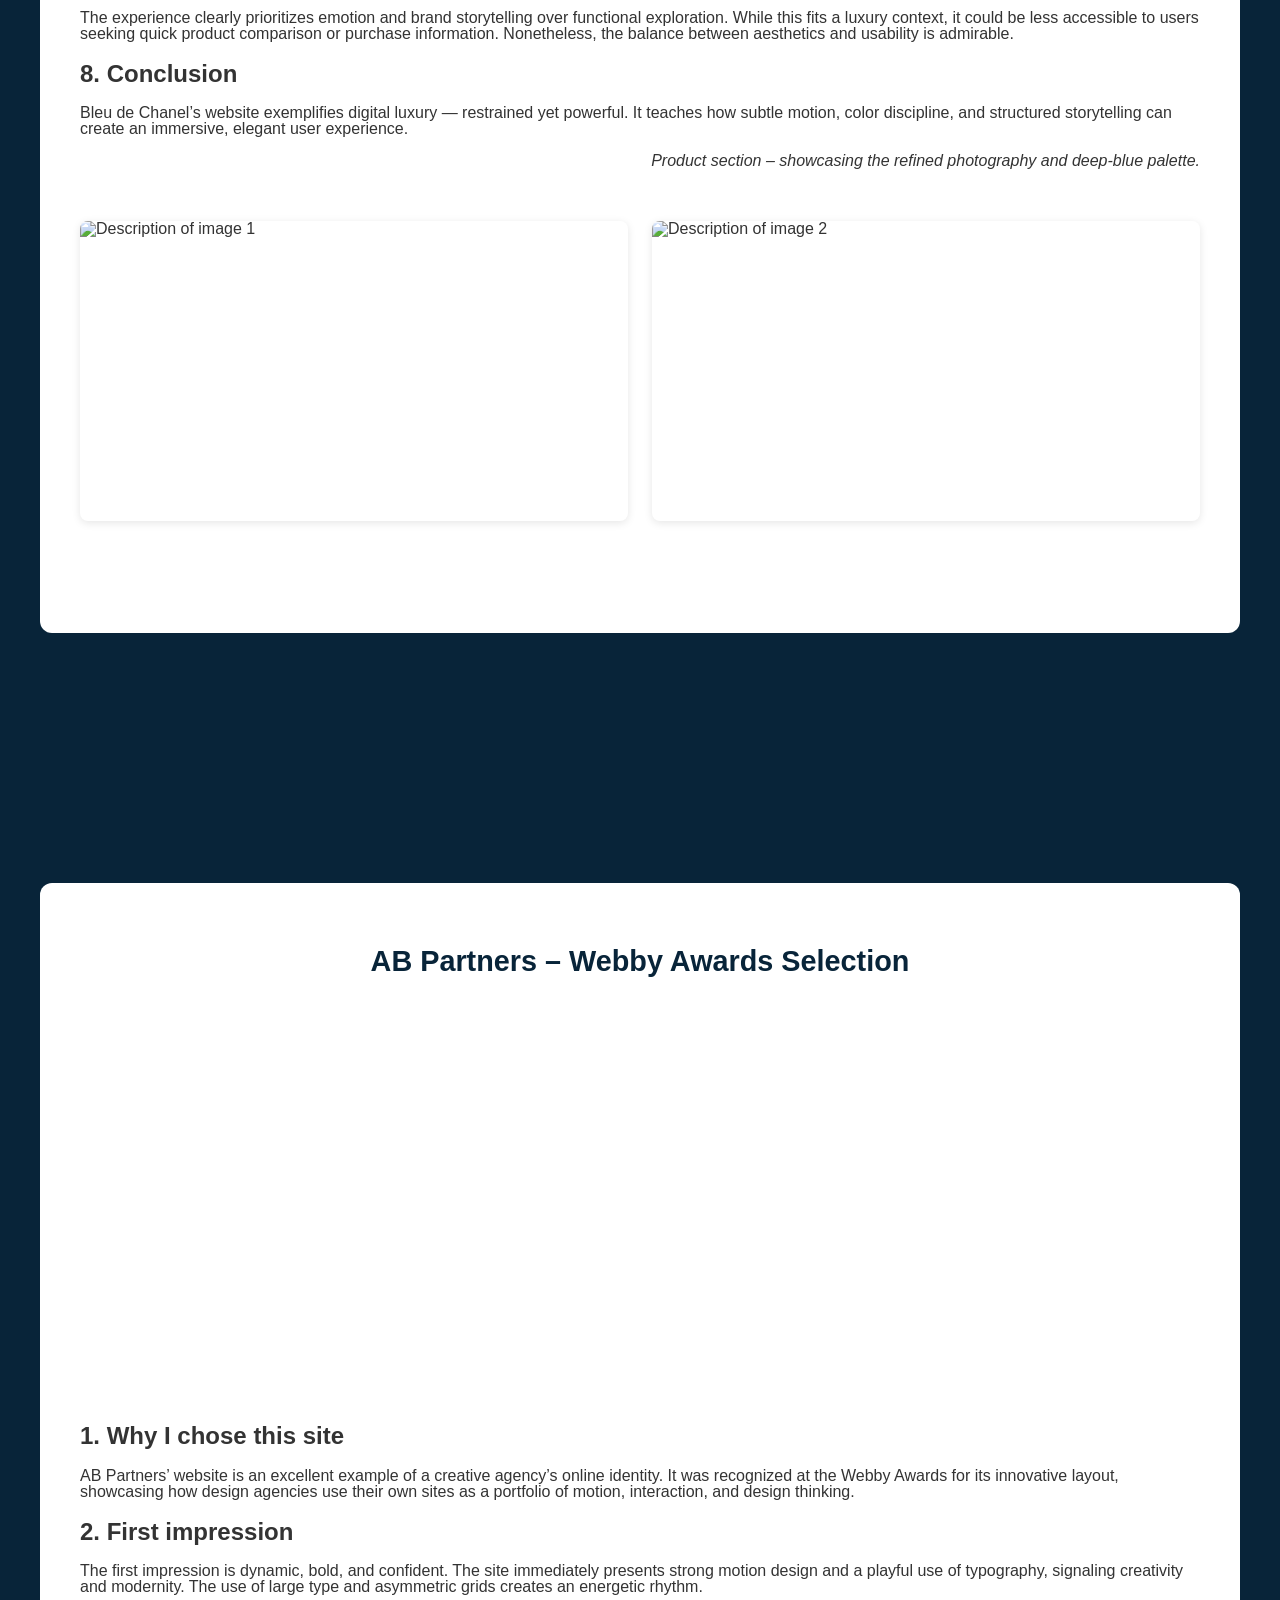
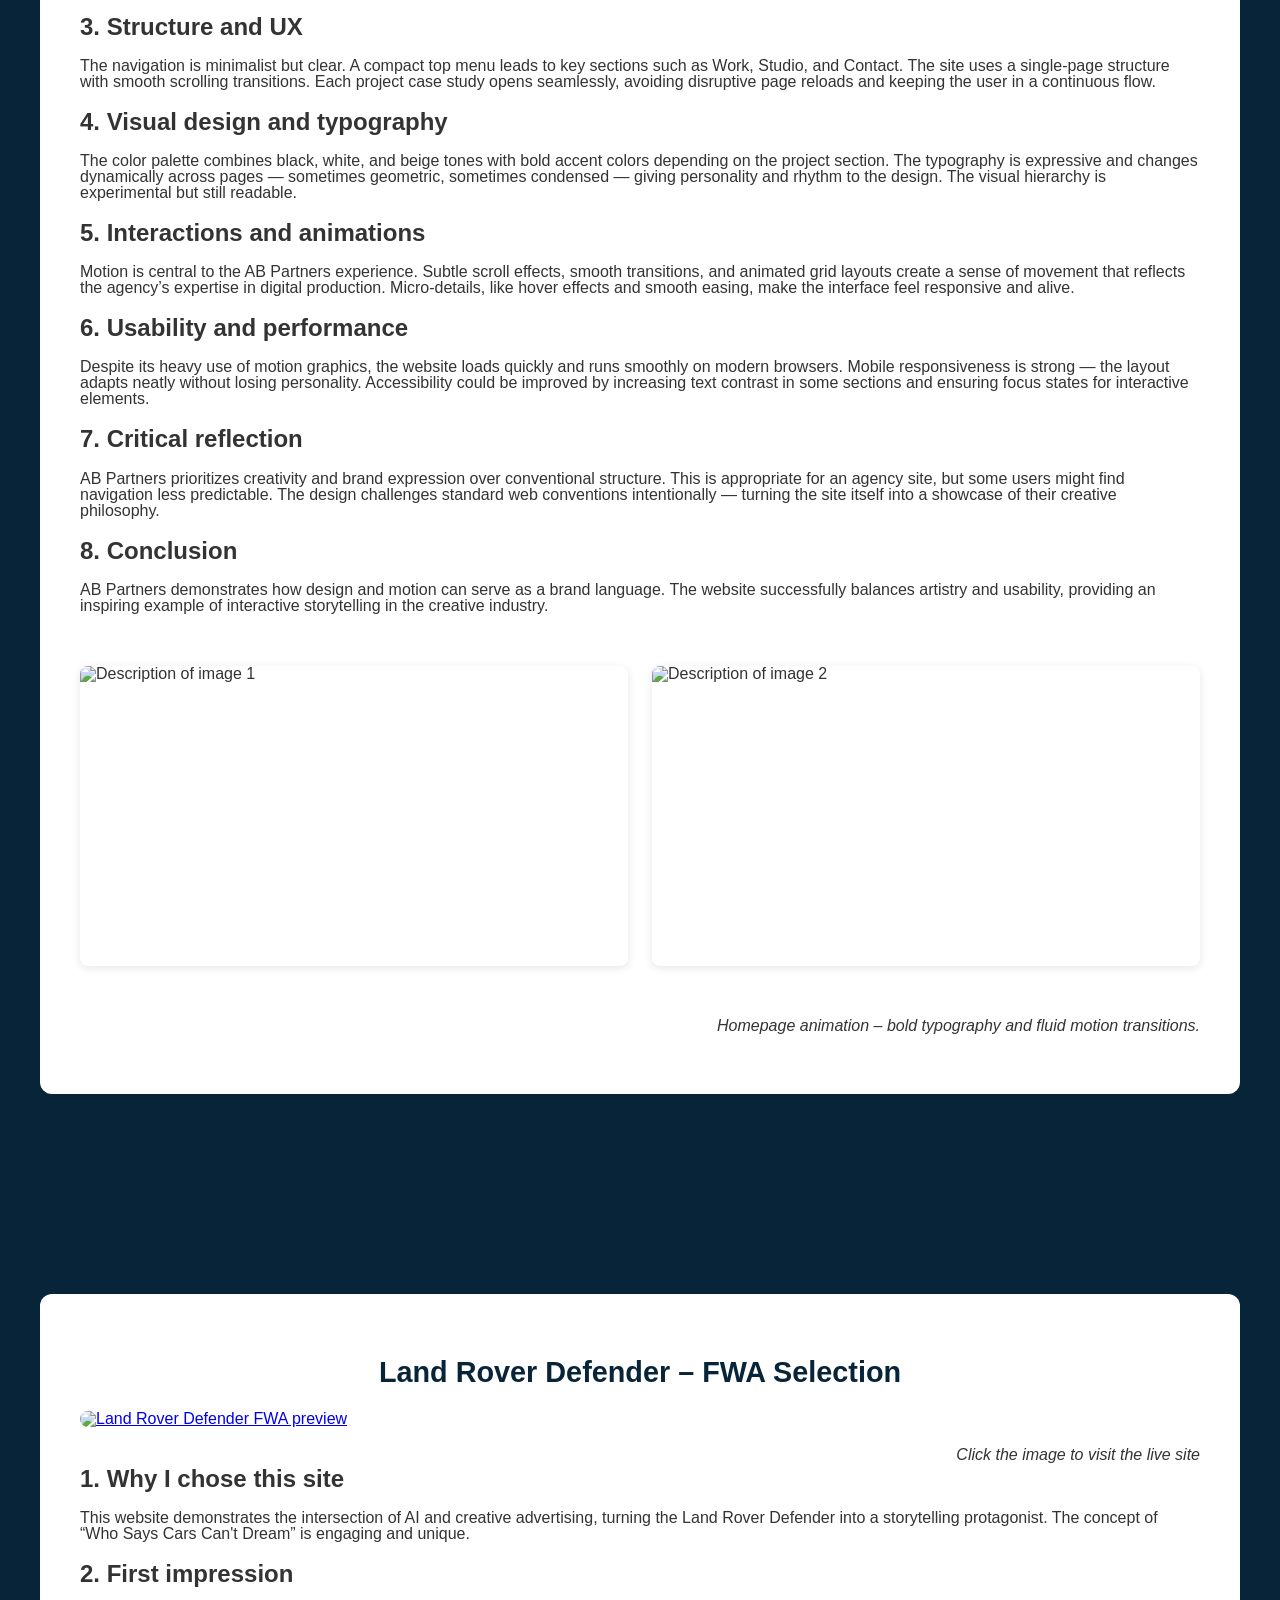
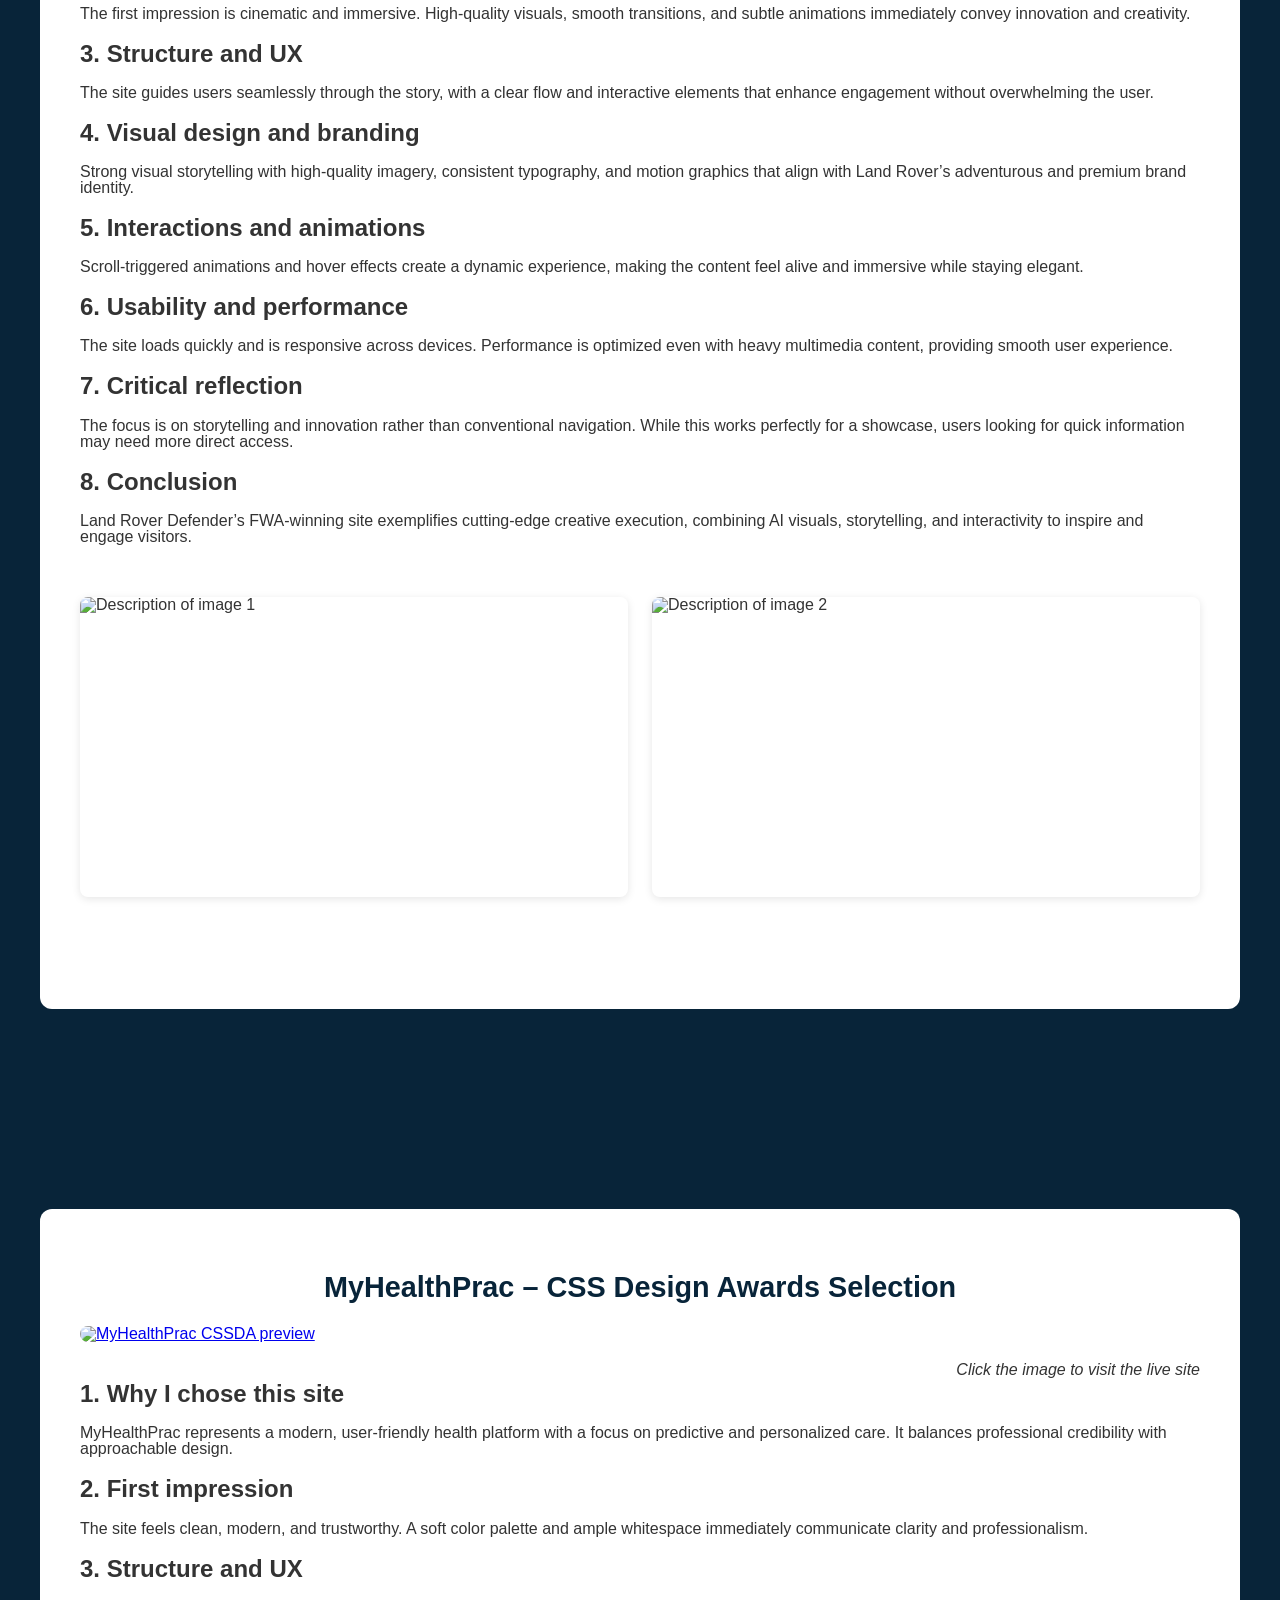
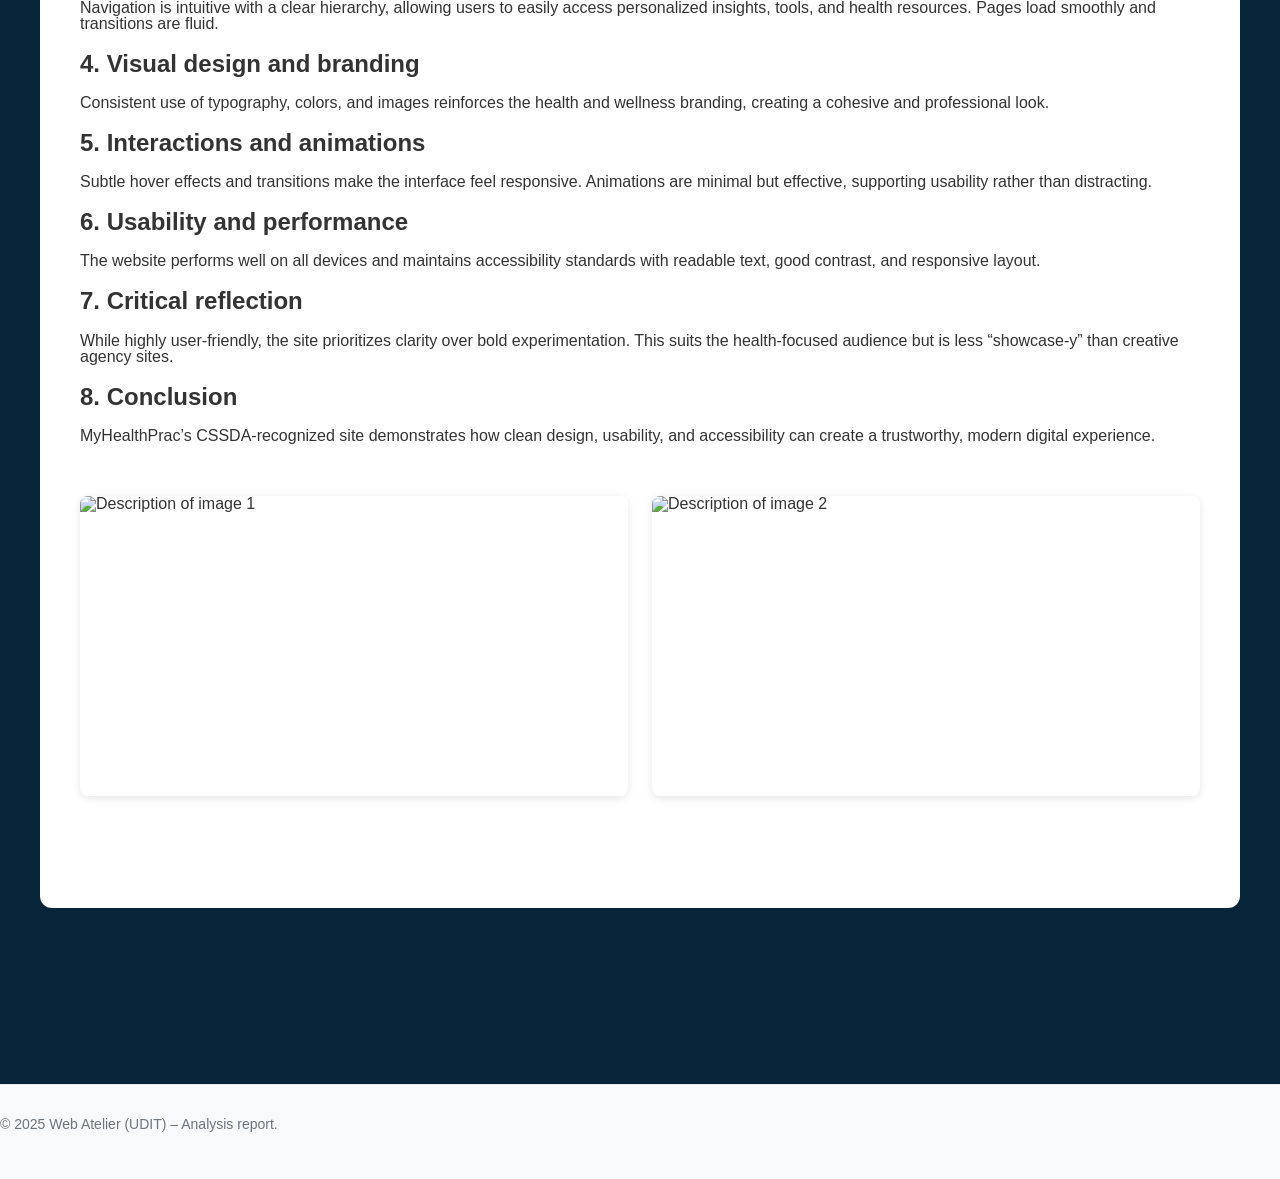
==== commit 70b0de2e: "animation" ====
--- a/sow/index.html
+++ b/sow/index.html
@@ -22,7 +22,7 @@
       <a href="#site-cssda">CSSDA</a>
     </div>
 
-    <header>
+  <header class="bg-matrix">
       <h1>Some Outstanding Webs</h1>
       <nav class="header-nav">
         <ul>
--- a/assets/css/sow.css
+++ b/assets/css/sow.css
@@ -1,4 +1,27 @@
 /* WEB ATELIER (UDIT) - Student Project Template Styles */
+
+/* Demo 7: Matrix Rain Effect (CSS Only) */
+@keyframes matrixRain {
+  0% {
+    background-position: 0% 0%;
+  }
+  100% {
+    background-position: 0% 100%;
+  }
+}
+
+.bg-matrix {
+  background-color: #000;
+  background-image: repeating-linear-gradient(
+    0deg,
+    transparent,
+    transparent 40px,
+    rgba(0, 255, 0, 0.4) 40px,
+    rgba(0, 255, 0, 0.4) 42px
+  );
+  background-size: 100% 200%;
+  animation: matrixRain 2s linear infinite;
+}
 
 /* Reset and base styles */
 * {
